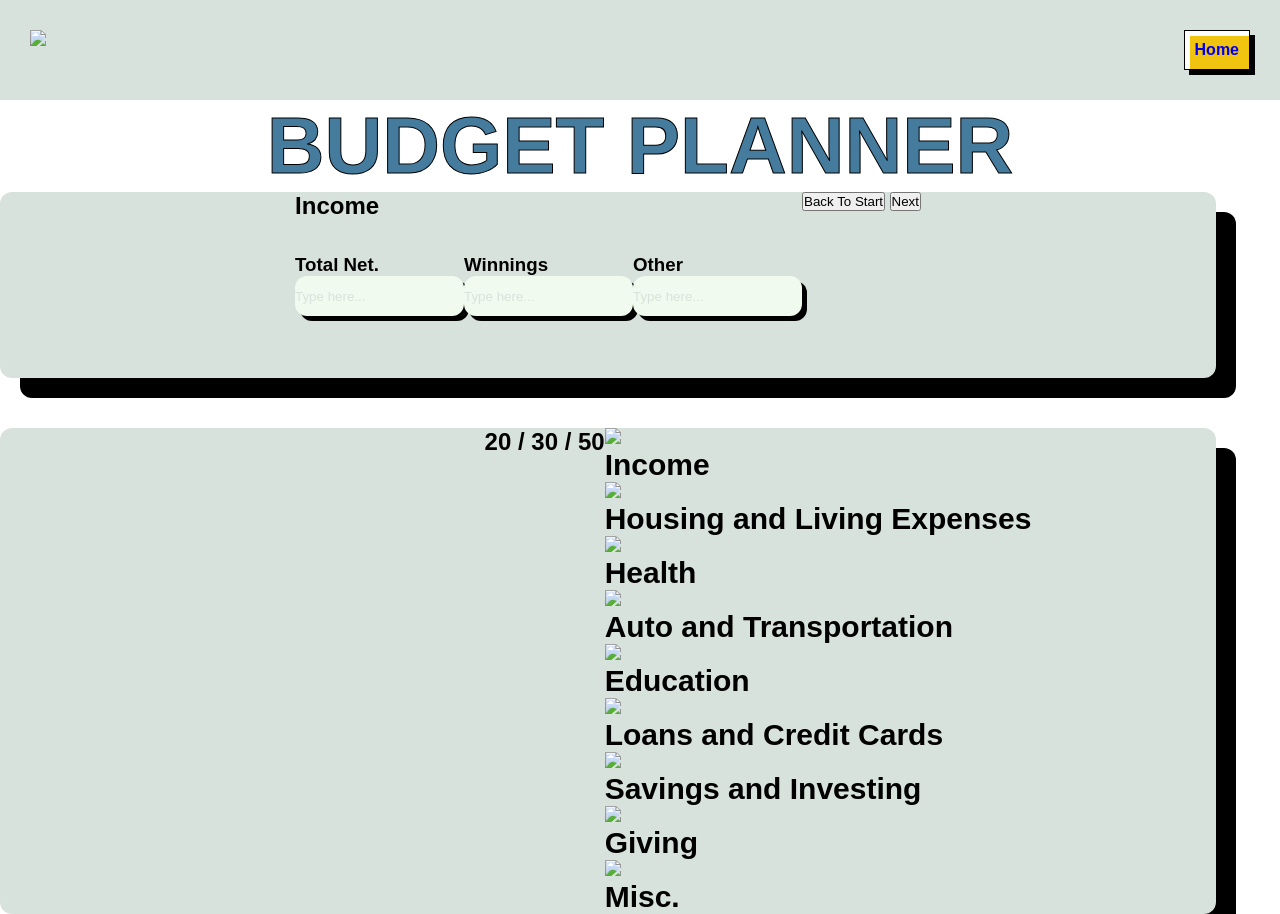
==== index.html @ e0131cd5 "add SPA-like navigation, make chart, add input summation" ====
<!DOCTYPE html>
<html lang="en">

<head>
    <meta charset="UTF-8">
    <meta name="viewport" content="width=device-width, initial-scale=1.0">
    <title>Document</title>
    <link rel="stylesheet" href="styles.css">
    <script type="module" src="./app.js"></script>
    <script src="https://cdn.jsdelivr.net/npm/chart.js@4.5.1/dist/chart.umd.min.js"></script>
</head>

<body>
    <nav id="nav">
        <img src="Images\Group 18.svg">
        <a class="home" href="index.html">Home</a>
    </nav>
    <h1 class="title">BUDGET PLANNER</h1>
    <span class="planner">
        <article class="income current">
            <!--For every article, before the h2 of each article put step counter using JS-->
            <h2>Income</h2>
            <div>
                <h3>Total Net.</h3>
                <input id="net-input" type="number" placeholder="Type here..."></input>
            </div>
            <div>
                <h3>Winnings</h3>
                <input id="win-input" type="number" placeholder="Type here..."></input>
            </div>
            <div>
                <h3>Other</h3>
                <input id="other-income-input" type="number" placeholder="Type here..."></input>
            </div>
        </article>
        <article class="housing">
            <h2>Housing</h2>
            <div>
                <h3>Mortgage</h3>
                <input id="mortgage-input" data-expense="housing" type="number" placeholder="Type here..."></input>
            </div>
            <div>
                <h3>Insurance</h3>
                <input id="insurance-house-input" type="number" placeholder="Type here..."></input>
            </div>
            <div>
                <h3>Property Tax</h3>
                <input id="prop-tax-input" type="number" placeholder="Type here..."></input>
            </div>
            <div>
                <h3>Utilities</h3>
                <input id="util-input" type="number" placeholder="Type here..."></input>
            </div>
            <div>
                <h3>Groceries</h3>
                <input id="groceries-input" type="number" placeholder="Type here..."></input>
            </div>
            <div>
                <h3>Child Care</h3>
                <input id="care-input" type="number" placeholder="Type here..."></input>
            </div>
        </article>
        <article class="health">
            <h2>Health</h2>
            <div>
                <h3>Insurance</h3>
                <input id="insurance-health-input" type="number" placeholder="Type here..."></input>
            </div>
            <div>
                <h3>Medical Expenses</h3>
                <input id="med-input" type="number" placeholder="Type here..."></input>
            </div>
            <div>
                <h3>Other</h3>
                <input id="other-health-input" type="number" placeholder="Type here..."></input>
            </div>
        </article>
        <article class="auto">
            <h2>Auto</h2>
            <div>
                <h3>Loan Payments</h3>
                <input id="loan-pay-input" type="number" placeholder="Type here..."></input>
            </div>
            <div>
                <h3>Insurance</h3>
                <input id="insurance-auto-input" type="number" placeholder="Type here..."></input>
            </div>
            <div>
                <h3>Public Transportation</h3>
                <input id="public-tran-input" type="number" placeholder="Type here..."></input>
            </div>
            <div>
                <h3>Fuel & Maintenance</h3>
                <input id="maintenance-input" type="number" placeholder="Type here..."></input>
            </div>
            <div>
                <h3>Other</h3>
                <input id="other-auto-input" type="number" placeholder="Type here..."></input>
            </div>
        </article>
        <article class="education">
            <h2>Education</h2>
            <div>
                <h3>Tuition</h3>
                <input id="tuition-input" type="number" placeholder="Type here..."></input>
            </div>
            <div>
                <h3>Fees</h3>
                <input id="fees-input" type="number" placeholder="Type here..."></input>
            </div>
            <div>
                <h3>Textbooks</h3>
                <input id="books-input" type="number" placeholder="Type here..."></input>
            </div>
            <div>
                <h3>Supplies</h3>
                <input id="supplies-input" type="number" placeholder="Type here..."></input>
            </div>
            <div>
                <h3>Other</h3>
                <input id="other-edu-input" type="number" placeholder="Type here..."></input>
            </div>
        </article>
        <article class="loans">
            <h2>Loans</h2>
            <div>
                <h3>Student Loans</h3>
                <input id="student-loans-input" type="number" placeholder="Type here..."></input>
            </div>
            <div>
                <h3>Credit Cards</h3>
                <input id="credit-input" type="number" placeholder="Type here..."></input>
            </div>
            <div>
                <h3>Other</h3>
                <input id="other-loans-input" type="number" placeholder="Type here..."></input>
            </div>
        </article>
        <article class="savings">
            <h2>Savings</h2>
            <div>
                <h3>Educational Savings</h3>
                <input id="edu-savings-input" type="number" placeholder="Type here..."></input>
            </div>
            <div>
                <h3>Investments</h3>
                <input id="invest-input" type="number" placeholder="Type here..."></input>
            </div>
            <div>
                <h3>Other</h3>
                <input id="other-savings-input" type="number" placeholder="Type here..."></input>
            </div>
        </article>
        <article class="giving">
            <h2>Giving</h2>
            <div>
                <h3>Gifts</h3>
                <input id="gifts-input" type="number" placeholder="Type here..."></input>
            </div>
            <div>
                <h3>Donations</h3>
                <input id="donations-input" type="number" placeholder="Type here..."></input>
            </div>
            <div>
                <h3>Other</h3>
                <input id="other-gift-input" type="number" placeholder="Type here..."></input>
            </div>
        </article>
        <article class="misc">
            <h2>Miscellaneous</h2>
            <div>
                <h3>Entertainment</h3>
                <input id="entertainment-input" type="number" placeholder="Type here..."></input>
            </div>
            <div>
                <h3>Travel</h3>
                <input id="travel-input" type="number" placeholder="Type here..."></input>
            </div>
            <div>
                <h3>Clothing</h3>
                <input id="clothing-input" type="number" placeholder="Type here..."></input>
            </div>
            <div>
                <h3>Personal Care</h3>
                <input id="personal-care-input" type="number" placeholder="Type here..."></input>
            </div>
            <div>
                <h3>Purchases</h3>
                <input id="purchases-input" type="number" placeholder="Type here..."></input>
            </div>
            <div>
                <h3>Other</h3>
                <input id="other-misc-input" type="number" placeholder="Type here..."></input>
            </div>
        </article>
        <section class="navigation">
            <button class="back hidden">Back</button>
            <button class="back-to-start">Back To Start</button>
            <button class="next">Next</button>
        </section>
    </span>
    <span class="information">
        <canvas class="chart"></canvas>
        <section class="203050">
            <!--Generate using javascript-->
            <h2> 20 / 30 / 50 </h2>
            <div class="50">
            </div>
            <div class="30">
            </div>
            <div class="20">
            </div>
        </section>
        <span class="infoList">
            <div class="cCDollar">
                <img src="Images\CurrencyCircleDollar.svg">
                <p>Income</p>
            </div>
            <div class="houseSimple">
                <img src="Images\HouseSimple.svg">
                <p>Housing and Living Expenses</p>
            </div>
            <div class="heartStraight">
                <img src="Images\HeartStraight.svg">
                <p>Health</p>
            </div>
            <div class="carProfile">
                <img src="Images\CarProfile.svg">
                <p>Auto and Transportation</p>
            </div>
            <div class="bookPic">
                <img src="Images\Book.svg">
                <p>Education</p>
            </div>
            <div class="creditCardPic">
                <img src="Images\CreditCard.svg">
                <p>Loans and Credit Cards</p>
            </div>
            <div class="piggyBankPic">
                <img src="Images\PiggyBank.svg">
                <p>Savings and Investing</p>
            </div>
            <div class="giftPic">
                <img src="Images\Gift.svg">
                <p>Giving</p>
            </div>
            <div class="dots">
                <img src="Images\DotsThreeCircle.svg">
                <p>Misc.</p>
            </div>
        </span>
    </span>
    </span>
</body>

</html>
---- styles.css ----
:root {
    --Red: #e63946;
    --Off-White: #f1faee;
    --Cyan: #1bedca;
    --Light-Yellow: #f1c40f;
    --Light-Green: #d8e2dc;
    --Highlight-Blue: #a8dadc;
    --Blue: #457b9d;
    --Shadow-Blue: #1d3557;
    --Dark-Yellow: #f9c74f;
    --Orange: #f3722c;
    --Green: #2a9d8f;
    --Border-Radius: 0.75rem;
}

* {
    box-sizing: border-box;
    padding: 0;
    margin: 0;
}

body {
    font-family: Sora, sans-serif;
}

#nav {
    display: flex;
    align-content: center;
    justify-content: space-between;
    padding: 30px;
    background-color: var(--Light-Green);
    margin: 0;

    & > a {
        align-self: center;
        border: 1px solid black;
        box-sizing: border-box;
        padding: 10px;
        text-decoration: none;
        background-color: var(--Light-Yellow);
        box-shadow: 5px 5px 0 black, 5px 5px 0 white inset;
    }
}

h1 {
    text-align: center;
    font-size: 80px;
    color: var(--Blue);
    -webkit-text-stroke: 1px black;
}

.home {
    /* Need to adjust text color to black for the home button in the nav bar visited state.*/
    font-weight: 700;
    text-decoration: none;

    & > a:visited {
        color: black;
    }
}

.planner {
    display: flex;
    flex-direction: row;
    background-color: var(--Light-Green);
    width: 95vw;
    justify-content: center;
    justify-self: center;
    border-radius: var(--Border-Radius);
    box-shadow: 20px 20px 0 black;
}

input {
    background-color: var(--Off-White);
    border: 0;
    height: 2.5rem;
    box-shadow: 5px 5px 0 black;
    border-radius: var(--Border-Radius);
}

input::placeholder {
    color: var(--Light-Green);
}

#next,
#done {
    background-color: var(--Highlight-Blue);
    border: 0;
    /* Put the width of the button when separating pages AKA post javascript */
    box-shadow: 5px 5px 0 black;
    /* Border radius looks weird rn but once button is bigger the radius will look fine */
    border-radius: var(--Border-Radius);
    color: black;
}

.information {
    display: flex;
    background-color: var(--Light-Green);
    width: 95vw;
    justify-content: center;
    justify-self: center;
    border-radius: var(--Border-Radius);
    box-shadow: 20px 20px 0 black;
    margin-top: 50px;
}

.info-list {
    display: flex;
    flex-direction: column;
}

div p {
    font-weight: 700;
    font-size: 30px;
}

.info-list div {
    display: flex;
    flex-direction: row;
    gap: 15px;
}

article:not(.current) {
    display: none;
}

.hidden {
    display: none;
}

article {
    display: grid;
    grid-template-columns: repeat(3, 1fr);
    grid-template-rows: repeat(3, 1fr);
    grid-auto-flow: column;
    & h2 {
        grid-column: 1 / span 3;
        grid-row: 1;
    }
    & div:nth-child(3n + 1) {
        grid-column: 3;
    }
    & div:nth-child(2n + 1):not(:nth-child(3n + 1)) {
        grid-column: 2;
    }
}
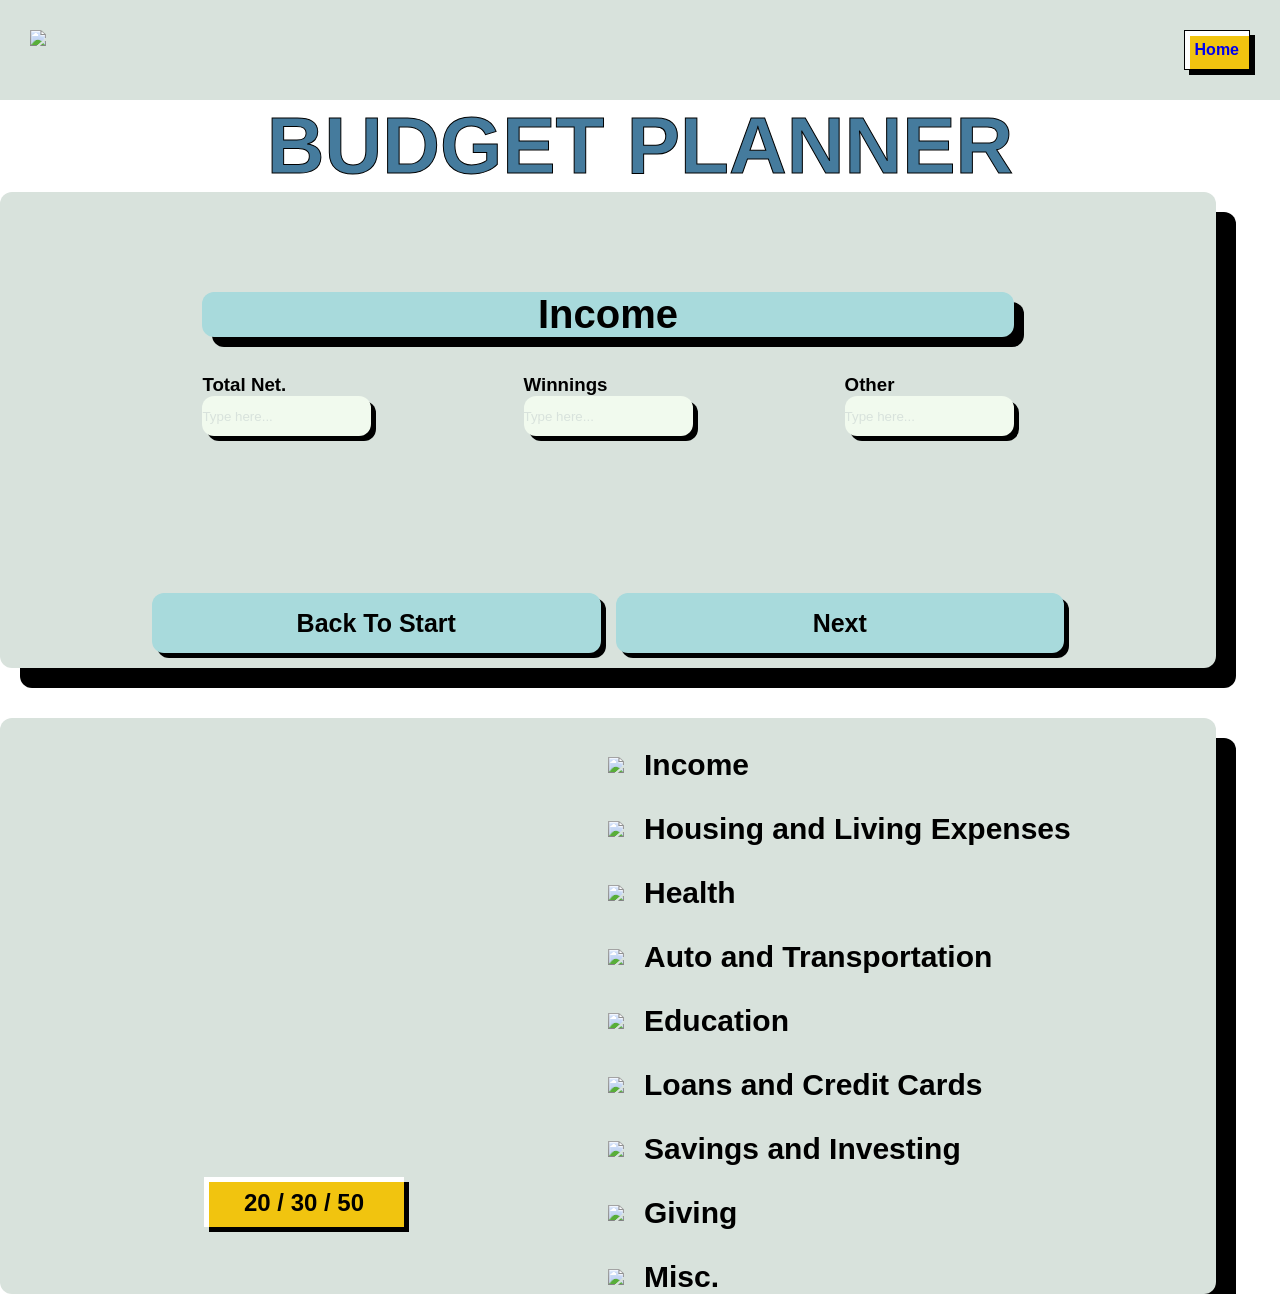
==== commit b7ecc32d: "Mostly fixing CSS layout" ====
--- a/index.html
+++ b/index.html
@@ -200,17 +200,23 @@
         </section>
     </span>
     <span class="information">
-        <canvas class="chart"></canvas>
-        <section class="203050">
-            <!--Generate using javascript-->
-            <h2> 20 / 30 / 50 </h2>
-            <div class="50">
-            </div>
-            <div class="30">
-            </div>
-            <div class="20">
-            </div>
-        </section>
+        <span class="leftSide">
+            <div class="styleChart">
+                <canvas class="chart"></canvas>
+            </div>
+            
+            <section class="wantsNeedsSavings">
+                <!--Generate using javascript-->
+                <h2> 20 / 30 / 50 </h2>
+                <div class="50">
+                </div>
+                <div class="30">
+                </div>
+                <div class="20">
+                </div>
+            </section>
+        </span>
+
         <span class="infoList">
             <div class="cCDollar">
                 <img src="Images\CurrencyCircleDollar.svg">
--- a/styles.css
+++ b/styles.css
@@ -94,7 +94,9 @@
 }
 
 .information {
-    display: flex;
+    display: grid;
+    grid-template: auto / 1fr 1fr;
+    place-content: center;
     background-color: var(--Light-Green);
     width: 95vw;
     justify-content: center;
@@ -126,6 +128,14 @@
 
 .hidden {
     display: none;
+}
+
+/* Input fields section */
+.planner {
+    display: flex;
+    flex-direction: column;
+    justify-content: center;
+    align-items: center;
 }
 
 article {
@@ -133,9 +143,24 @@
     grid-template-columns: repeat(3, 1fr);
     grid-template-rows: repeat(3, 1fr);
     grid-auto-flow: column;
+    place-content: center;
+    gap: 20% 30%;
+    margin: 100px 0;
+
+    & * {
+        text-wrap: nowrap;
+    }
     & h2 {
         grid-column: 1 / span 3;
         grid-row: 1;
+
+        font-size: 40px;
+        text-align: center;
+
+        background-color: var(--Highlight-Blue);
+        border-radius: var(--Border-Radius);
+        box-shadow: 10px 10px black;
+        width: 100%;
     }
     & div:nth-child(3n + 1) {
         grid-column: 3;
@@ -144,3 +169,70 @@
         grid-column: 2;
     }
 }
+
+/* Next, back buttons */
+.navigation {
+    display: flex;
+    justify-content: space-between;
+    align-items: stretch;
+    gap: 15px;
+    margin: 15px 0px;
+    width: 75%;
+
+    & * {
+        flex: 1 0 0;
+
+        background-color: var(--Highlight-Blue);
+        padding: 30px;
+        border-radius: var(--Border-Radius);
+        border: 0;
+        box-shadow: 5px 5px 0 black;
+
+        text-wrap: nowrap;
+        font-size: 25px;
+        font-weight: 700;
+        line-height: 0;
+    }
+}
+
+/* All below is the Donut chart */
+
+.leftSide {
+    display: flex;
+    flex-direction: column;
+    align-items: center;
+}
+
+/* Chart */
+.leftSide div {
+    --chart-size: 30vw;
+    width: var(--chart-size);
+    height: var(--chart-size);
+}
+
+.wantsNeedsSavings {
+    display: flex;
+    flex-direction: column;
+    align-items: center;
+
+    margin-top: 75px;
+    padding: 10px 20px;
+    background-color: var(--Light-Yellow);
+
+    max-height: 50px;
+    max-width: 200px;
+    line-height: 32.5px;
+
+    box-shadow: 5px 5px 0 black, 5px 5px 0 white inset;
+}
+
+/* Right Side */
+.infoList div {
+    display: flex;
+    align-items: center;
+
+    margin-top: 30px;
+    & p {
+        margin-left: 20px;
+    }
+}
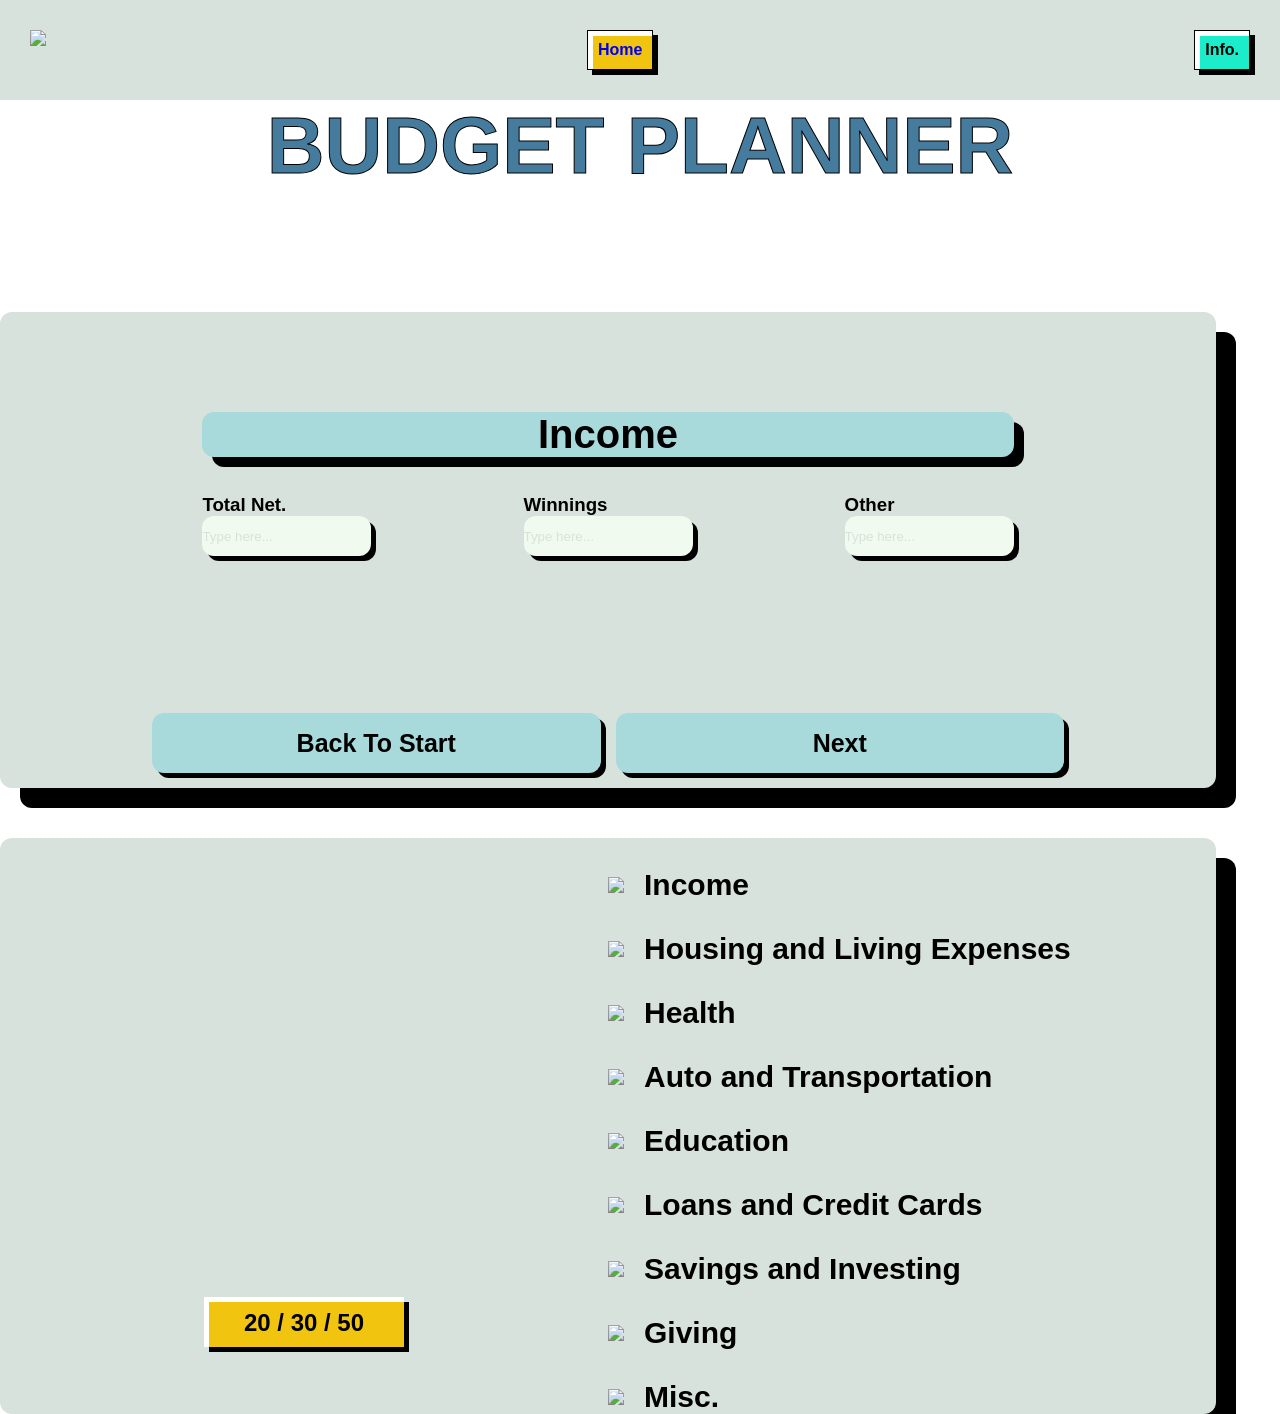
==== commit ab159631: "added new html, fixed css layout" ====
--- a/index.html
+++ b/index.html
@@ -14,6 +14,7 @@
     <nav id="nav">
         <img src="Images\Group 18.svg">
         <a class="home" href="index.html">Home</a>
+        <a class="info" href="extra.html">Info.</a>
     </nav>
     <h1 class="title">BUDGET PLANNER</h1>
     <span class="planner">
--- a/styles.css
+++ b/styles.css
@@ -25,13 +25,13 @@
 
 #nav {
     display: flex;
-    align-content: center;
-    justify-content: space-between;
+    align-content:flex-start;
+    justify-content: space-between; /* using justify content makes the "home" and "info" spaced out, might need to be fixed*/
     padding: 30px;
     background-color: var(--Light-Green);
     margin: 0;
 
-    & > a {
+    & > a.home {
         align-self: center;
         border: 1px solid black;
         box-sizing: border-box;
@@ -39,6 +39,17 @@
         text-decoration: none;
         background-color: var(--Light-Yellow);
         box-shadow: 5px 5px 0 black, 5px 5px 0 white inset;
+        
+    }
+
+    & > a.info {
+        align-self: center;
+        border: 1px solid black;
+        box-sizing: border-box;
+        padding: 10px;
+        text-decoration: none;
+        background-color: var(--Cyan);
+        box-shadow: 5px 5px 0 black, 5px 5px 0 white inset;
     }
 }
 
@@ -54,7 +65,18 @@
     font-weight: 700;
     text-decoration: none;
 
-    & > a:visited {
+    &>a:visited {
+        color: black;
+    }
+}
+
+
+.info {
+    font-weight: 700;
+    text-decoration: none;
+    color: black;
+
+    &>a:visited {
         color: black;
     }
 }
@@ -66,6 +88,7 @@
     width: 95vw;
     justify-content: center;
     justify-self: center;
+    margin-top: 120px;
     border-radius: var(--Border-Radius);
     box-shadow: 20px 20px 0 black;
 }
@@ -150,6 +173,7 @@
     & * {
         text-wrap: nowrap;
     }
+
     & h2 {
         grid-column: 1 / span 3;
         grid-row: 1;
@@ -162,9 +186,11 @@
         box-shadow: 10px 10px black;
         width: 100%;
     }
+
     & div:nth-child(3n + 1) {
         grid-column: 3;
     }
+
     & div:nth-child(2n + 1):not(:nth-child(3n + 1)) {
         grid-column: 2;
     }
@@ -232,7 +258,23 @@
     align-items: center;
 
     margin-top: 30px;
+
     & p {
         margin-left: 20px;
     }
+}
+
+/* extra */
+.extra {
+    display: flex;
+    flex-wrap: wrap;
+    align-content: flex-start;
+    justify-content: space-between;
+    padding: 30px;
+    gap: 25px;
+    /* this area is unfinished  */
+
+    & > h3 {
+        margin-left: 20px;
+    }
 }
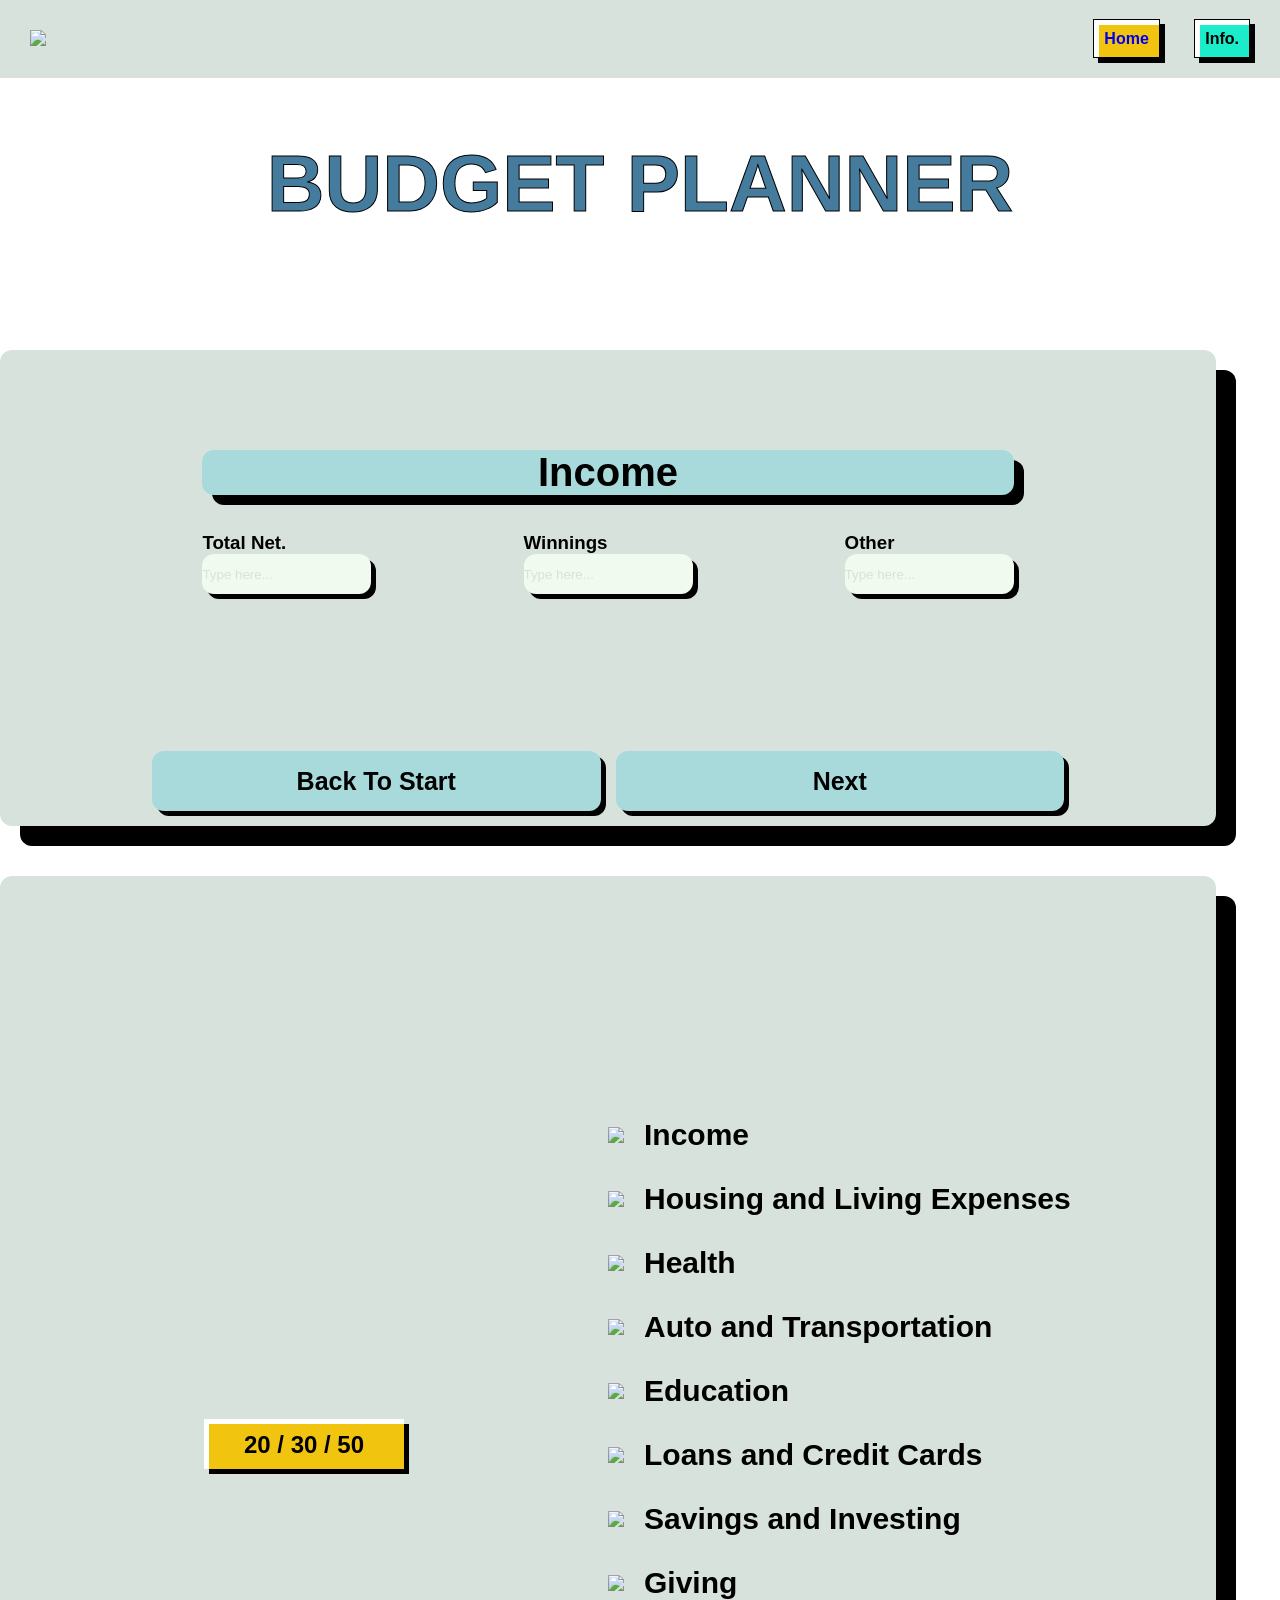
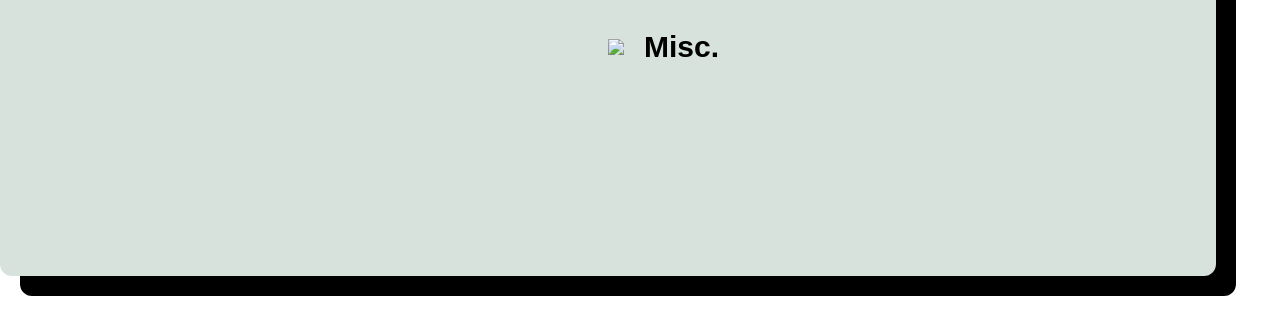
==== commit e8ce6d8b: "Mainly CSS styling and David trying to fix the JS" ====
--- a/index.html
+++ b/index.html
@@ -13,8 +13,10 @@
 <body>
     <nav id="nav">
         <img src="Images\Group 18.svg">
-        <a class="home" href="index.html">Home</a>
-        <a class="info" href="extra.html">Info.</a>
+        <div>
+            <a class="home" href="index.html">Home</a>
+            <a class="info" href="extra.html">Info.</a>
+        </div>
     </nav>
     <h1 class="title">BUDGET PLANNER</h1>
     <span class="planner">
@@ -205,7 +207,7 @@
             <div class="styleChart">
                 <canvas class="chart"></canvas>
             </div>
-            
+
             <section class="wantsNeedsSavings">
                 <!--Generate using javascript-->
                 <h2> 20 / 30 / 50 </h2>
--- a/styles.css
+++ b/styles.css
@@ -25,13 +25,15 @@
 
 #nav {
     display: flex;
-    align-content:flex-start;
-    justify-content: space-between; /* using justify content makes the "home" and "info" spaced out, might need to be fixed*/
+    gap: 30px;
     padding: 30px;
     background-color: var(--Light-Green);
     margin: 0;
-
-    & > a.home {
+    & div {
+        align-self: center;
+        margin-left: auto;
+    }
+    & a.home {
         align-self: center;
         border: 1px solid black;
         box-sizing: border-box;
@@ -42,7 +44,8 @@
         
     }
 
-    & > a.info {
+    & a.info {
+        margin-left: 30px;
         align-self: center;
         border: 1px solid black;
         box-sizing: border-box;
@@ -122,11 +125,13 @@
     place-content: center;
     background-color: var(--Light-Green);
     width: 95vw;
+    min-height: 1000px;
     justify-content: center;
     justify-self: center;
     border-radius: var(--Border-Radius);
     box-shadow: 20px 20px 0 black;
     margin-top: 50px;
+    margin-bottom: 50px;
 }
 
 .info-list {
@@ -231,7 +236,7 @@
 
 /* Chart */
 .leftSide div {
-    --chart-size: 30vw;
+    --chart-size: 20vw;
     width: var(--chart-size);
     height: var(--chart-size);
 }
@@ -272,9 +277,43 @@
     justify-content: space-between;
     padding: 30px;
     gap: 25px;
+    flex-direction: column;
+    
     /* this area is unfinished  */
 
-    & > h3 {
+    & h3 {
+        align-self: center;
+        font-size: 30px;
+        font-weight: bolder;
         margin-left: 20px;
     }
+    & p {
+        font-weight:bold;
+    }
+    & img {
+        width: 40px;
+        height: 40px;
+    }
+    & div {
+        display: flex;
+        gap: 15px;
+    }
+}
+
+.infobox {
+    display: flex;
+    flex-direction: row;
+    background-color: var(--Light-Green);
+    width: fit-content;
+    min-width: 50vw;
+    margin-top: 60px;
+    margin-bottom: 60px;
+    justify-content: center;
+    justify-self: center;
+    border-radius: var(--Border-Radius);
+    box-shadow: 20px 20px 0 black;
+}
+
+.title {
+    margin-top: 60px;
 }
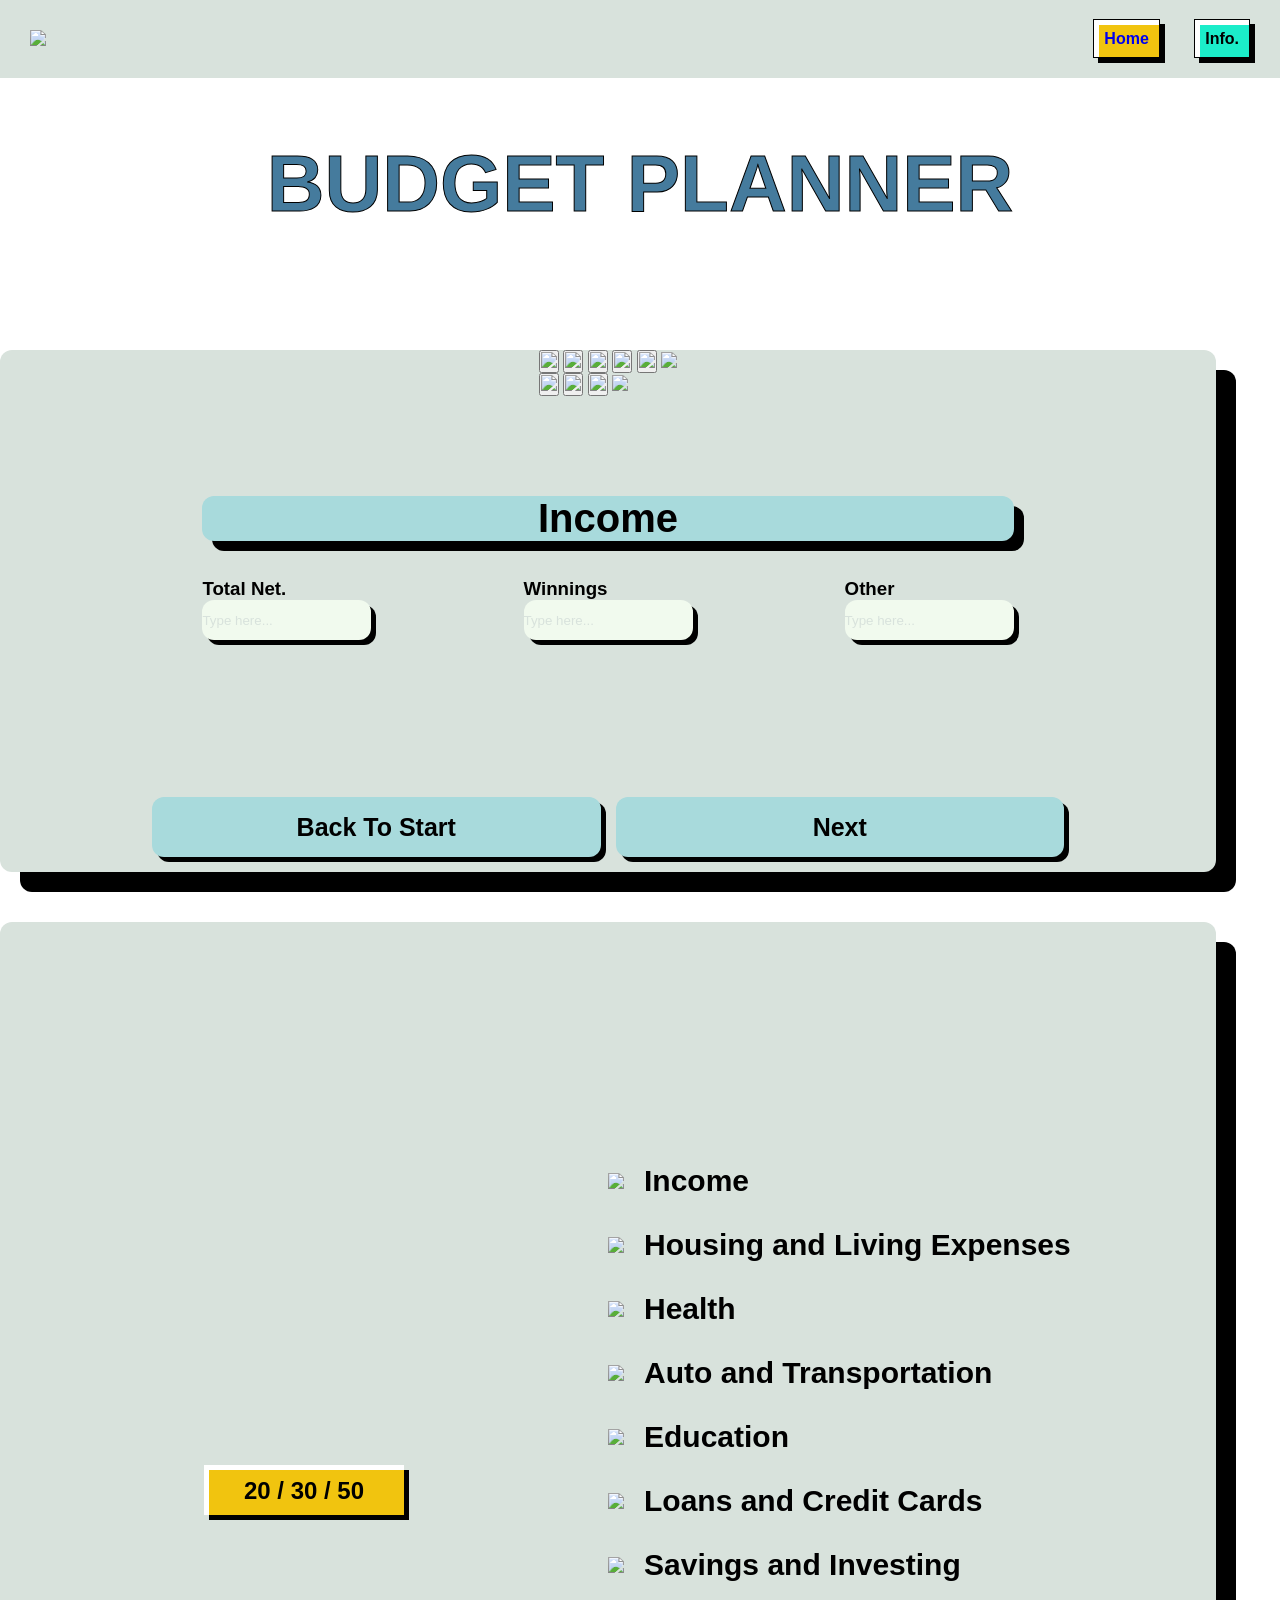
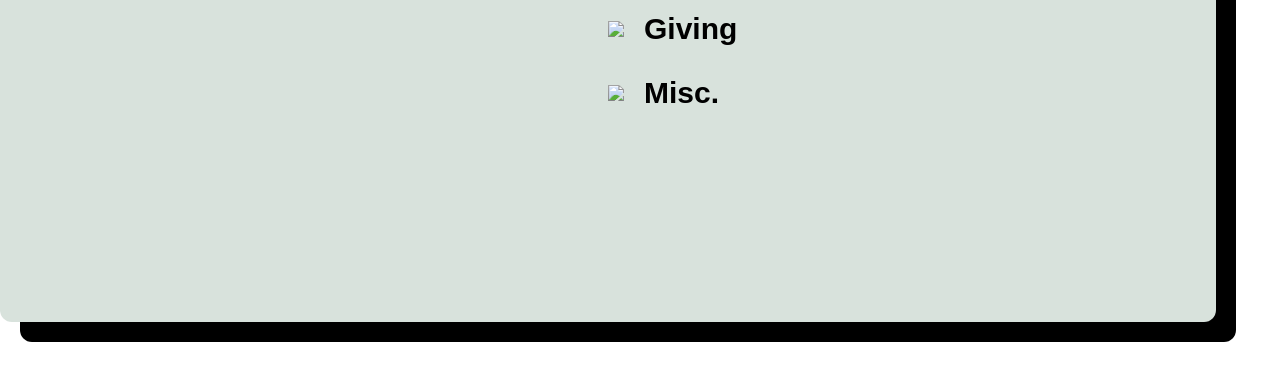
==== commit c30d474c: "Set up for 2nd nav bar" ====
--- a/index.html
+++ b/index.html
@@ -11,15 +11,77 @@
 </head>
 
 <body>
-    <nav id="nav">
-        <img src="Images\Group 18.svg">
-        <div>
-            <a class="home" href="index.html">Home</a>
-            <a class="info" href="extra.html">Info.</a>
-        </div>
-    </nav>
+    <header>
+        <nav id="nav">
+            <img src="Images\Group 18.svg">
+            <div>
+                <a class="home" href="index.html">Home</a>
+                <a class="info" href="extra.html">Info.</a>
+            </div>
+        </nav>
+    </header>
     <h1 class="title">BUDGET PLANNER</h1>
     <span class="planner">
+        <!--Step Counter-->
+        <section id="stepCounters">
+            <!-- Hide the step counters with a class and hit that class with display: none -->
+            <section id="stepCounter1">
+                <button class="stepItem" navTo="0">
+                    <img src="images/CurrencyCircleDollar.svg">
+                </button>
+                <button class="stepItem" navTo="1">
+                    <img 
+                    unfilled="images/UnfilledImages/UnfilledHouse.svg"
+                    filled="images/FilledImages/FilledHouse.svg"
+                    src="images/UnfilledImages/UnfilledHouse.svg">
+                </button>
+                <button class="stepItem" navTo="2">
+                    <img 
+                    unfilled="images/UnfilledImages/UnfilledHeart.svg"
+                    filled="images/FilledImages/FilledHeart.svg"
+                    src="images/UnfilledImages/UnfilledHeart.svg">
+                </button>
+                <button class="stepItem" navTo="3">
+                    <img 
+                    unfilled="images/UnfilledImages/UnfilledCar.svg"
+                    filled="images/FilledImages/FilledCar.svg"
+                    src="images/UnfilledImages/UnfilledCar.svg">
+                </button>
+                <button class="stepItem" navTo="4">
+                    <img 
+                    unfilled="images/UnfilledImages/UnfilledBook.svg"
+                    filled="images/FilledImages/FilledBook.svg"
+                    src="images/UnfilledImages/UnfilledBook.svg">
+                </button>
+                <img src="images/Arrow.svg">
+            </section>
+
+            <section id="stepCounter2">
+                <!-- David: Add and sort images in your image folder and change attribute values as necessary -->
+                <button class="stepItem" navTo="5">
+                    <img 
+                    unfilled="images/UnfilledImages/UnfilledHouse.svg"
+                    filled="images/FilledImages/FilledHouse.svg"
+                    src="images/UnfilledImages/UnfilledHouse.svg">
+                </button>
+                <button class="stepItem" navTo="6">
+                    <img 
+                    unfilled="images/UnfilledImages/UnfilledHouse.svg"
+                    filled="images/FilledImages/FilledHouse.svg"
+                    src="images/UnfilledImages/UnfilledHouse.svg">
+                </button>
+                <button class="stepItem" navTo="7">
+                    <img 
+                    unfilled="images/UnfilledImages/UnfilledHeart.svg"
+                    filled="images/FilledImages/FilledHeart.svg"
+                    src="images/UnfilledImages/UnfilledHeart.svg">
+                </button>
+                <img src="images/Arrow.svg">
+            </section>
+        </section>
+
+
+
         <article class="income current">
             <!--For every article, before the h2 of each article put step counter using JS-->
             <h2>Income</h2>
@@ -226,19 +288,19 @@
                 <p>Income</p>
             </div>
             <div class="houseSimple">
-                <img src="Images\HouseSimple.svg">
+                <img src="Images/FilledImages/FilledHouse.svg">
                 <p>Housing and Living Expenses</p>
             </div>
             <div class="heartStraight">
-                <img src="Images\HeartStraight.svg">
+                <img src="Images/FilledImages/FilledHeart.svg">
                 <p>Health</p>
             </div>
             <div class="carProfile">
-                <img src="Images\CarProfile.svg">
+                <img src="Images/FilledImages/FilledCar.svg">
                 <p>Auto and Transportation</p>
             </div>
             <div class="bookPic">
-                <img src="Images\Book.svg">
+                <img src="Images/FilledImages/FilledBook.svg">
                 <p>Education</p>
             </div>
             <div class="creditCardPic">
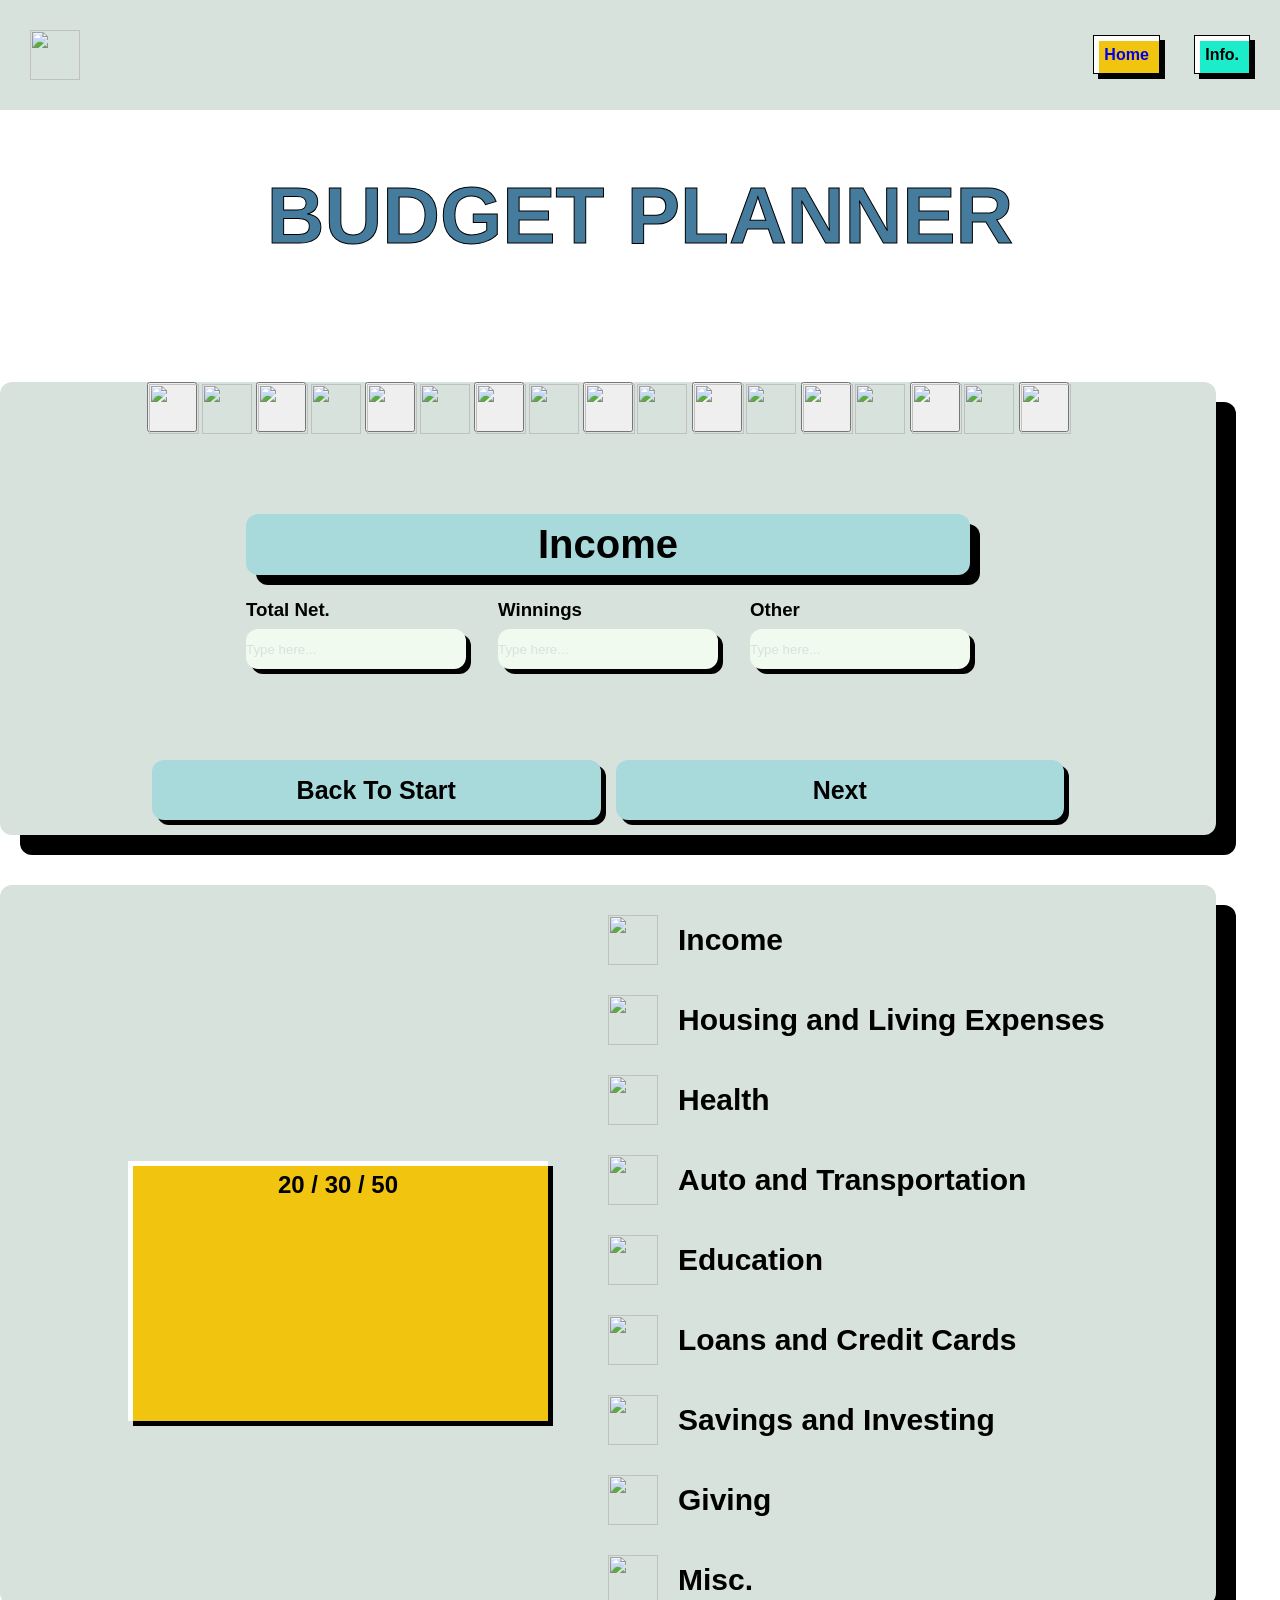
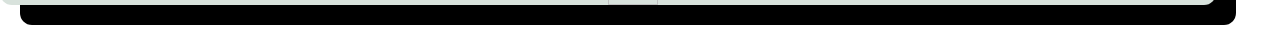
==== commit ac2ff287: "Finished functionality for the 20/30/50 calculations" ====
--- a/index.html
+++ b/index.html
@@ -27,56 +27,65 @@
             <!-- Hide the step counters with a class and hit that class with display: none -->
             <section id="stepCounter1">
                 <button class="stepItem" navTo="0">
-                    <img src="images/CurrencyCircleDollar.svg">
-                </button>
+                    <img 
+                    src="Images\FilledImages\FilledCurrencyCircleDollar.svg">
+                </button>
+                <img src="Images\Line 1.svg" class="lineItem">
                 <button class="stepItem" navTo="1">
                     <img 
                     unfilled="images/UnfilledImages/UnfilledHouse.svg"
                     filled="images/FilledImages/FilledHouse.svg"
                     src="images/UnfilledImages/UnfilledHouse.svg">
                 </button>
+                <img src="Images\Line 1.svg" class="lineItem">
                 <button class="stepItem" navTo="2">
                     <img 
                     unfilled="images/UnfilledImages/UnfilledHeart.svg"
                     filled="images/FilledImages/FilledHeart.svg"
                     src="images/UnfilledImages/UnfilledHeart.svg">
                 </button>
+                <img src="Images\Line 1.svg" class="lineItem">
                 <button class="stepItem" navTo="3">
                     <img 
                     unfilled="images/UnfilledImages/UnfilledCar.svg"
                     filled="images/FilledImages/FilledCar.svg"
                     src="images/UnfilledImages/UnfilledCar.svg">
                 </button>
+                <img src="Images\Line 1.svg" class="lineItem">
                 <button class="stepItem" navTo="4">
                     <img 
                     unfilled="images/UnfilledImages/UnfilledBook.svg"
                     filled="images/FilledImages/FilledBook.svg"
                     src="images/UnfilledImages/UnfilledBook.svg">
                 </button>
-                <img src="images/Arrow.svg">
-            </section>
-
-            <section id="stepCounter2">
-                <!-- David: Add and sort images in your image folder and change attribute values as necessary -->
+                <img src="Images\Line 1.svg" class="lineItem">
                 <button class="stepItem" navTo="5">
                     <img 
-                    unfilled="images/UnfilledImages/UnfilledHouse.svg"
-                    filled="images/FilledImages/FilledHouse.svg"
-                    src="images/UnfilledImages/UnfilledHouse.svg">
-                </button>
+                    unfilled="Images\UnfilledImages\UnfilledCreditCard.svg"
+                    filled="Images\FilledImages\FilledCreditCard.svg"
+                    src="Images\UnfilledImages\UnfilledCreditCard.svg">
+                </button>
+                <img src="Images\Line 1.svg" class="lineItem">
                 <button class="stepItem" navTo="6">
                     <img 
-                    unfilled="images/UnfilledImages/UnfilledHouse.svg"
-                    filled="images/FilledImages/FilledHouse.svg"
-                    src="images/UnfilledImages/UnfilledHouse.svg">
-                </button>
+                    unfilled="Images\UnfilledImages\UnfilledPiggyBank.svg"
+                    filled="Images\FilledImages\FilledPiggyBank.svg"
+                    src="Images\UnfilledImages\UnfilledPiggyBank.svg">
+                </button>
+                <img src="Images\Line 1.svg" class="lineItem">
                 <button class="stepItem" navTo="7">
                     <img 
-                    unfilled="images/UnfilledImages/UnfilledHeart.svg"
-                    filled="images/FilledImages/FilledHeart.svg"
-                    src="images/UnfilledImages/UnfilledHeart.svg">
-                </button>
-                <img src="images/Arrow.svg">
+                    unfilled="Images\UnfilledImages\UnfilledGift.svg"
+                    filled="Images\FilledImages\FilledGift.svg"
+                    src="Images\UnfilledImages\UnfilledGift.svg">
+                </button>
+                <img src="Images\Line 1.svg" class="lineItem">
+                <button class="stepItem" navTo="8">
+                    <img 
+                    unfilled="Images\UnfilledImages\UnfilledDotsThreeCircle.svg"
+                    filled="Images/FilledImages/FilledDotsThreeCircle.svg"
+                    src="Images\UnfilledImages\UnfilledDotsThreeCircle.svg">
+                </button>
             </section>
         </section>
 
@@ -273,18 +282,18 @@
             <section class="wantsNeedsSavings">
                 <!--Generate using javascript-->
                 <h2> 20 / 30 / 50 </h2>
-                <div class="50">
+                <div class="p50" id="p50">
                 </div>
-                <div class="30">
+                <div class="p30" id="p30">
                 </div>
-                <div class="20">
+                <div class="p20" id="p20">
                 </div>
             </section>
         </span>
 
         <span class="infoList">
             <div class="cCDollar">
-                <img src="Images\CurrencyCircleDollar.svg">
+                <img src="Images\FilledImages\FilledCurrencyCircleDollar.svg">
                 <p>Income</p>
             </div>
             <div class="houseSimple">
@@ -304,19 +313,19 @@
                 <p>Education</p>
             </div>
             <div class="creditCardPic">
-                <img src="Images\CreditCard.svg">
+                <img src="Images\FilledImages\FilledCreditCard.svg">
                 <p>Loans and Credit Cards</p>
             </div>
             <div class="piggyBankPic">
-                <img src="Images\PiggyBank.svg">
+                <img src="Images\FilledImages\FilledPiggyBank.svg">
                 <p>Savings and Investing</p>
             </div>
             <div class="giftPic">
-                <img src="Images\Gift.svg">
+                <img src="Images\FilledImages\FilledGift.svg">
                 <p>Giving</p>
             </div>
             <div class="dots">
-                <img src="Images\DotsThreeCircle.svg">
+                <img src="Images\FilledImages\FilledDotsThreeCircle.svg">
                 <p>Misc.</p>
             </div>
         </span>
--- a/styles.css
+++ b/styles.css
@@ -19,6 +19,12 @@
     margin: 0;
 }
 
+img {
+    --image-size: 50px;
+    width: var(--image-size);
+    height: var(--image-size);
+}
+
 body {
     font-family: Sora, sans-serif;
 }
@@ -84,6 +90,9 @@
     }
 }
 
+
+
+/* Main Content */
 .planner {
     display: flex;
     flex-direction: row;
@@ -94,6 +103,54 @@
     margin-top: 120px;
     border-radius: var(--Border-Radius);
     box-shadow: 20px 20px 0 black;
+}
+
+/* Step Counter */
+#stepCounter {
+    display: flex;
+    place-content: center;
+    gap: 7em;
+
+    margin-top: 50px;
+
+    & button {
+        background-color: #1bedca00;
+        border: 0;
+        
+        & img {
+            --step-size: 50px;
+            width: var(--step-size);
+            height: var(--step-size);
+        }
+    }
+
+    & img {
+        --step-size: 50px;
+        width: var(--step-size);
+        height: var(--step-size);
+    }
+}
+.stepItem {
+    --icon-size: 50px;
+    width: var(--icon-size);
+    height: var(--icon-size);
+    & img {
+        --icon-size: 50px;
+        width: var(--icon-size);
+        height: var(--icon-size);
+    }
+}
+.lineItem {
+    width: 50px;
+}
+
+/* Make the line stuff */
+#stepCounter button:not(:last-child):after {
+    content: "";
+    width: 6em;
+    border: 2px solid black;
+    position: absolute;
+    transform: translate(1em, 1.85em);
 }
 
 input {
@@ -125,7 +182,7 @@
     place-content: center;
     background-color: var(--Light-Green);
     width: 95vw;
-    min-height: 1000px;
+    min-height: 420px; /* reduced so right column doesn't force huge height */
     justify-content: center;
     justify-self: center;
     border-radius: var(--Border-Radius);
@@ -168,36 +225,31 @@
 
 article {
     display: grid;
-    grid-template-columns: repeat(3, 1fr);
-    grid-template-rows: repeat(3, 1fr);
-    grid-auto-flow: column;
-    place-content: center;
-    gap: 20% 30%;
-    margin: 100px 0;
+    grid-template-columns: repeat(3, minmax(220px, 1fr));
+    grid-auto-rows: auto;
+    gap: 1.5rem 2rem;
+    margin: 60px 0;
+    padding: 1rem 2rem;
 
     & * {
-        text-wrap: nowrap;
+        white-space: nowrap;
     }
 
     & h2 {
-        grid-column: 1 / span 3;
-        grid-row: 1;
-
+        grid-column: 1 / -1;
         font-size: 40px;
         text-align: center;
-
         background-color: var(--Highlight-Blue);
         border-radius: var(--Border-Radius);
         box-shadow: 10px 10px black;
-        width: 100%;
-    }
-
-    & div:nth-child(3n + 1) {
-        grid-column: 3;
-    }
-
-    & div:nth-child(2n + 1):not(:nth-child(3n + 1)) {
-        grid-column: 2;
+        padding: 0.5rem 1rem;
+    }
+
+    & > div {
+        display: flex;
+        flex-direction: column;
+        gap: 0.5rem;
+        align-items: stretch;
     }
 }
 
@@ -232,6 +284,10 @@
     display: flex;
     flex-direction: column;
     align-items: center;
+    width: min(420px, 42vw);
+    box-sizing: border-box;
+    align-self: start; 
+    margin-left: 10vw;
 }
 
 /* Chart */
@@ -245,16 +301,65 @@
     display: flex;
     flex-direction: column;
     align-items: center;
-
-    margin-top: 75px;
+    margin-top: 20px;
     padding: 10px 20px;
     background-color: var(--Light-Yellow);
-
-    max-height: 50px;
-    max-width: 200px;
-    line-height: 32.5px;
-
+    width: 100%;
+    max-width: 420px;
     box-shadow: 5px 5px 0 black, 5px 5px 0 white inset;
+    align-self: start; /* pin to top of column */
+    max-height: 260px; /* keep it from stretching too far */
+    overflow: auto;
+
+    & > div {
+        width: 100%;
+        display: block;
+        padding: 6px 8px;
+        box-sizing: border-box;
+    }
+
+    /* each generated line inside the section */
+    .wns-line {
+        display: flex;
+        flex-wrap: wrap;
+        align-items: center;
+        gap: 0.5rem;
+        margin: 6px 0;
+    }
+
+    .wns-label {
+        flex: 1 1 60%;
+        min-width: 0; /* allow flex shrinking */
+        overflow-wrap: anywhere;
+    }
+
+    .wns-value {
+        flex: 0 1 auto; /* allow value to shrink/wrap if needed */
+        white-space: nowrap;
+        margin-left: 0.5rem;
+    }
+
+    .wns-target {
+        flex: 1 1 100%; /* force target onto next line when narrow */
+        white-space: normal;
+        color: #333;
+        font-size: 0.85rem;
+        margin-left: 0.5rem;
+        opacity: 0.9;
+    }
+
+    & .wns-label {
+        font-weight: 800;
+    }
+
+    & .wns-value {
+        font-weight: 700;
+    }
+
+    /* red when outside acceptable range */
+    & .out-of-range {
+        color: var(--Red);
+    }
 }
 
 /* Right Side */
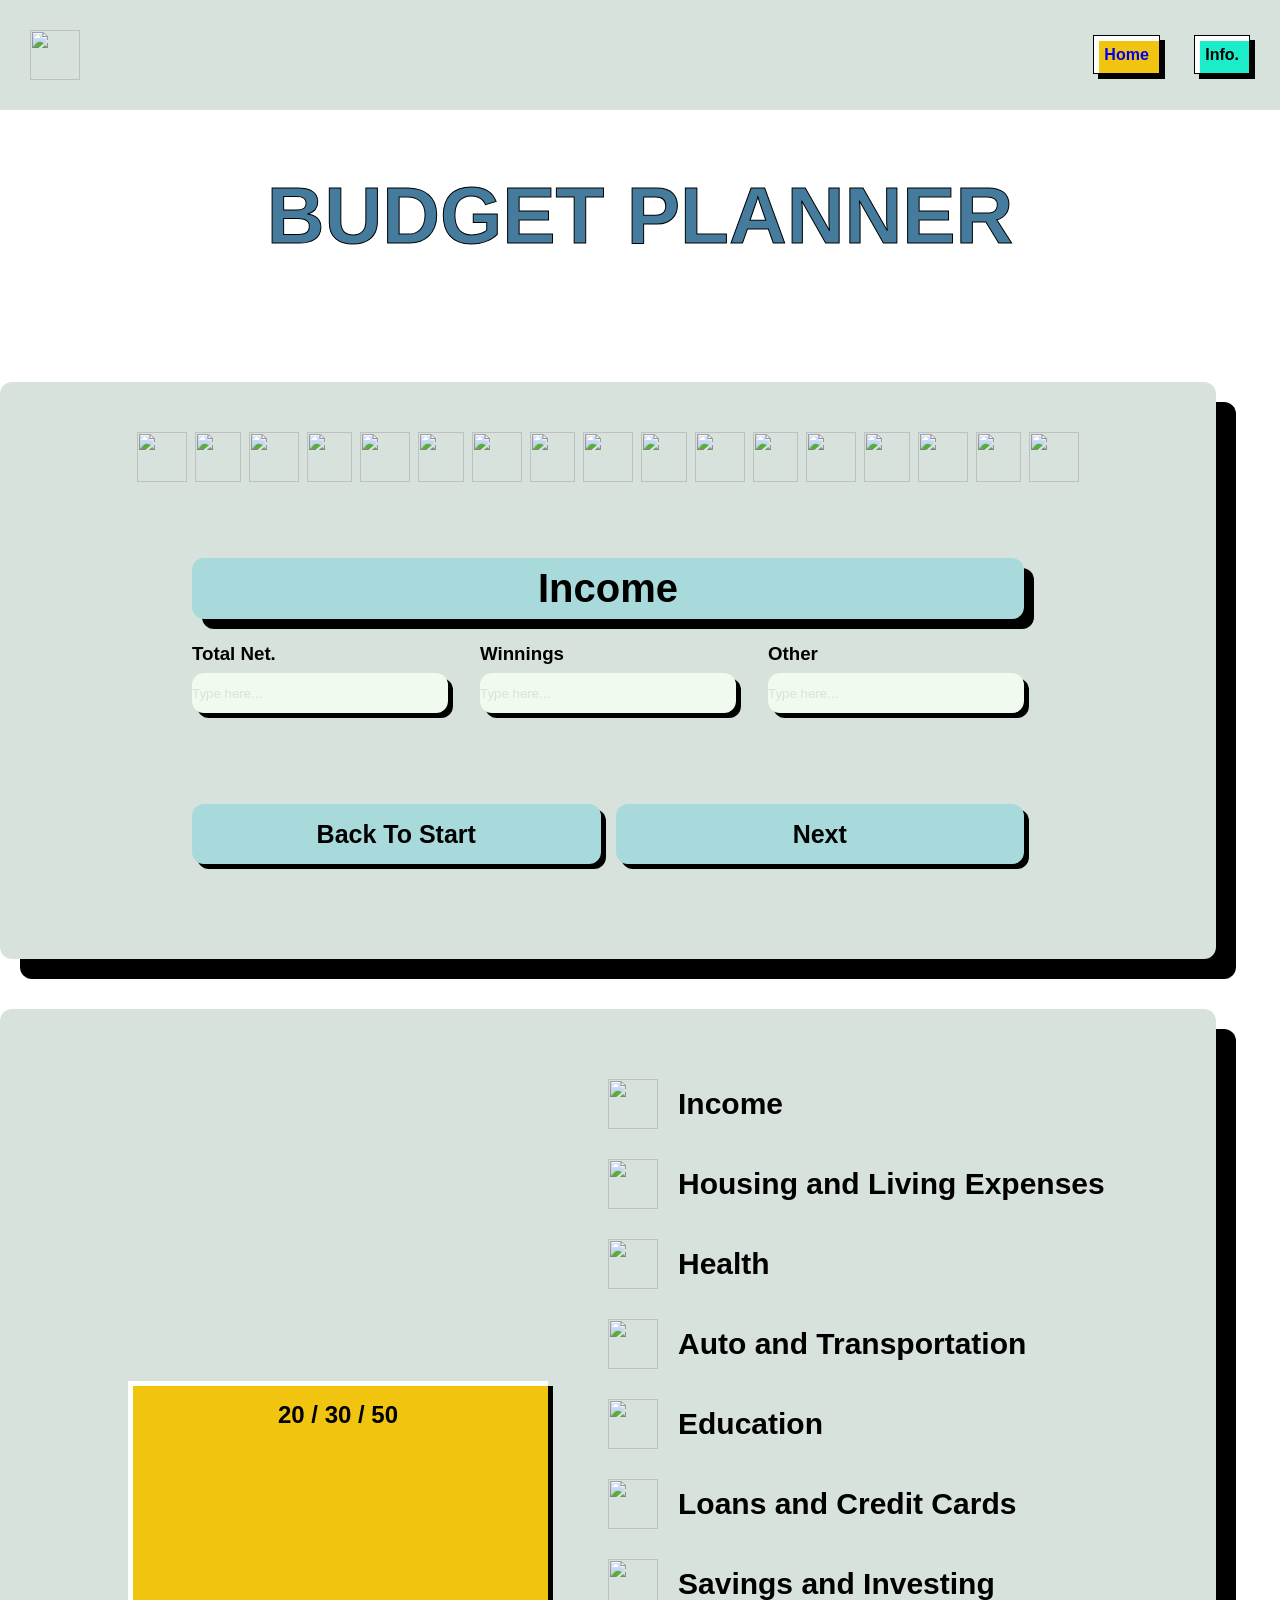
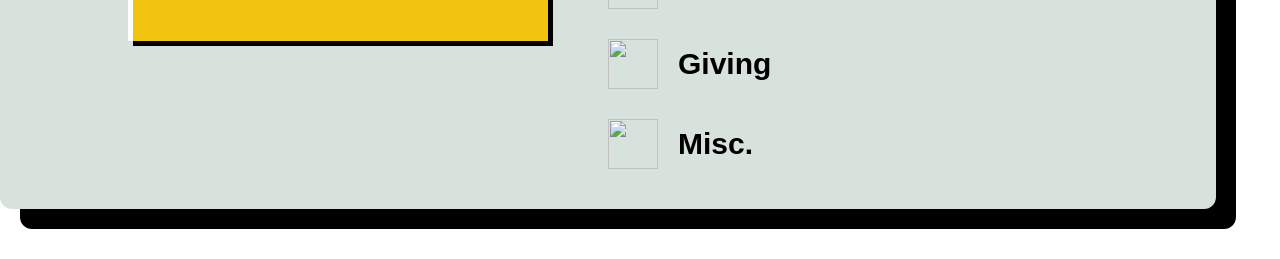
==== commit 7439a510: "Added CSS and JS to style and fix the Step Buttons" ====
--- a/index.html
+++ b/index.html
@@ -24,72 +24,52 @@
     <span class="planner">
         <!--Step Counter-->
         <section id="stepCounters">
-            <!-- Hide the step counters with a class and hit that class with display: none -->
-            <section id="stepCounter1">
-                <button class="stepItem" navTo="0">
-                    <img 
-                    src="Images\FilledImages\FilledCurrencyCircleDollar.svg">
-                </button>
-                <img src="Images\Line 1.svg" class="lineItem">
-                <button class="stepItem" navTo="1">
-                    <img 
-                    unfilled="images/UnfilledImages/UnfilledHouse.svg"
-                    filled="images/FilledImages/FilledHouse.svg"
+            <button class="stepItem" navTo="0">
+                <img src="Images\FilledImages\FilledCurrencyCircleDollar.svg">
+            </button>
+            <img src="Images\Line 1.svg" class="lineItem">
+            <button class="stepItem" navTo="1">
+                <img unfilled="images/UnfilledImages/UnfilledHouse.svg" filled="images/FilledImages/FilledHouse.svg"
                     src="images/UnfilledImages/UnfilledHouse.svg">
-                </button>
-                <img src="Images\Line 1.svg" class="lineItem">
-                <button class="stepItem" navTo="2">
-                    <img 
-                    unfilled="images/UnfilledImages/UnfilledHeart.svg"
-                    filled="images/FilledImages/FilledHeart.svg"
+            </button>
+            <img src="Images\Line 1.svg" class="lineItem">
+            <button class="stepItem" navTo="2">
+                <img unfilled="images/UnfilledImages/UnfilledHeart.svg" filled="images/FilledImages/FilledHeart.svg"
                     src="images/UnfilledImages/UnfilledHeart.svg">
-                </button>
-                <img src="Images\Line 1.svg" class="lineItem">
-                <button class="stepItem" navTo="3">
-                    <img 
-                    unfilled="images/UnfilledImages/UnfilledCar.svg"
-                    filled="images/FilledImages/FilledCar.svg"
+            </button>
+            <img src="Images\Line 1.svg" class="lineItem">
+            <button class="stepItem" navTo="3">
+                <img unfilled="images/UnfilledImages/UnfilledCar.svg" filled="images/FilledImages/FilledCar.svg"
                     src="images/UnfilledImages/UnfilledCar.svg">
-                </button>
-                <img src="Images\Line 1.svg" class="lineItem">
-                <button class="stepItem" navTo="4">
-                    <img 
-                    unfilled="images/UnfilledImages/UnfilledBook.svg"
-                    filled="images/FilledImages/FilledBook.svg"
+            </button>
+            <img src="Images\Line 1.svg" class="lineItem">
+            <button class="stepItem" navTo="4">
+                <img unfilled="images/UnfilledImages/UnfilledBook.svg" filled="images/FilledImages/FilledBook.svg"
                     src="images/UnfilledImages/UnfilledBook.svg">
-                </button>
-                <img src="Images\Line 1.svg" class="lineItem">
-                <button class="stepItem" navTo="5">
-                    <img 
-                    unfilled="Images\UnfilledImages\UnfilledCreditCard.svg"
+            </button>
+            <img src="Images\Line 1.svg" class="lineItem">
+            <button class="stepItem" navTo="5">
+                <img unfilled="Images\UnfilledImages\UnfilledCreditCard.svg"
                     filled="Images\FilledImages\FilledCreditCard.svg"
                     src="Images\UnfilledImages\UnfilledCreditCard.svg">
-                </button>
-                <img src="Images\Line 1.svg" class="lineItem">
-                <button class="stepItem" navTo="6">
-                    <img 
-                    unfilled="Images\UnfilledImages\UnfilledPiggyBank.svg"
-                    filled="Images\FilledImages\FilledPiggyBank.svg"
-                    src="Images\UnfilledImages\UnfilledPiggyBank.svg">
-                </button>
-                <img src="Images\Line 1.svg" class="lineItem">
-                <button class="stepItem" navTo="7">
-                    <img 
-                    unfilled="Images\UnfilledImages\UnfilledGift.svg"
-                    filled="Images\FilledImages\FilledGift.svg"
+            </button>
+            <img src="Images\Line 1.svg" class="lineItem">
+            <button class="stepItem" navTo="6">
+                <img unfilled="Images\UnfilledImages\UnfilledPiggyBank.svg"
+                    filled="Images\FilledImages\FilledPiggyBank.svg" src="Images\UnfilledImages\UnfilledPiggyBank.svg">
+            </button>
+            <img src="Images\Line 1.svg" class="lineItem">
+            <button class="stepItem" navTo="7">
+                <img unfilled="Images\UnfilledImages\UnfilledGift.svg" filled="Images\FilledImages\FilledGift.svg"
                     src="Images\UnfilledImages\UnfilledGift.svg">
-                </button>
-                <img src="Images\Line 1.svg" class="lineItem">
-                <button class="stepItem" navTo="8">
-                    <img 
-                    unfilled="Images\UnfilledImages\UnfilledDotsThreeCircle.svg"
+            </button>
+            <img src="Images\Line 1.svg" class="lineItem">
+            <button class="stepItem" navTo="8">
+                <img unfilled="Images\UnfilledImages\UnfilledDotsThreeCircle.svg"
                     filled="Images/FilledImages/FilledDotsThreeCircle.svg"
                     src="Images\UnfilledImages\UnfilledDotsThreeCircle.svg">
-                </button>
-            </section>
+            </button>
         </section>
-
-
 
         <article class="income current">
             <!--For every article, before the h2 of each article put step counter using JS-->
@@ -330,7 +310,6 @@
             </div>
         </span>
     </span>
-    </span>
 </body>
 
 </html>
--- a/styles.css
+++ b/styles.css
@@ -13,16 +13,16 @@
     --Border-Radius: 0.75rem;
 }
 
+
 * {
     box-sizing: border-box;
     padding: 0;
     margin: 0;
 }
 
-img {
-    --image-size: 50px;
-    width: var(--image-size);
-    height: var(--image-size);
+button {
+    background: transparent;
+    border: transparent;
 }
 
 body {
@@ -62,6 +62,19 @@
     }
 }
 
+a:hover {
+    color: black;
+}
+a:visited {
+    color: black;
+}
+
+img {
+    --image-size: 50px;
+    width: var(--image-size);
+    height: var(--image-size);
+}
+
 h1 {
     text-align: center;
     font-size: 80px;
@@ -101,6 +114,7 @@
     justify-content: center;
     justify-self: center;
     margin-top: 120px;
+    padding-bottom: 80px;
     border-radius: var(--Border-Radius);
     box-shadow: 20px 20px 0 black;
 }
@@ -108,15 +122,12 @@
 /* Step Counter */
 #stepCounter {
     display: flex;
+    justify-content: space-between;
     place-content: center;
     gap: 7em;
 
-    margin-top: 50px;
-
     & button {
-        background-color: #1bedca00;
         border: 0;
-        
         & img {
             --step-size: 50px;
             width: var(--step-size);
@@ -129,6 +140,30 @@
         width: var(--step-size);
         height: var(--step-size);
     }
+}
+/* Fix: actual IDs used in HTML are #stepCounters (wrapper) and #stepCounter1 (inner row).
+   Add explicit CSS so margin-top and layout are applied correctly in the browser. */
+#stepCounters {
+    display: flex;
+    justify-content: center;
+    gap: 0.5rem;
+    margin-top: 50px; /* working margin-top for the step counter */
+}
+
+#stepCounter1 {
+    display: flex;
+    align-items: center;
+    gap: 1rem;
+}
+
+#stepCounter1 button {
+    background: transparent;
+    border: 0;
+    padding: 0;
+}
+
+#stepCounter1 img {
+    display: contents;
 }
 .stepItem {
     --icon-size: 50px;
@@ -141,14 +176,13 @@
     }
 }
 .lineItem {
-    width: 50px;
+    width: 45.5px;
 }
 
 /* Make the line stuff */
 #stepCounter button:not(:last-child):after {
     content: "";
     width: 6em;
-    border: 2px solid black;
     position: absolute;
     transform: translate(1em, 1.85em);
 }
@@ -182,7 +216,7 @@
     place-content: center;
     background-color: var(--Light-Green);
     width: 95vw;
-    min-height: 420px; /* reduced so right column doesn't force huge height */
+    min-height: 800px; /* reduced so right column doesn't force huge height */
     justify-content: center;
     justify-self: center;
     border-radius: var(--Border-Radius);
@@ -225,10 +259,10 @@
 
 article {
     display: grid;
-    grid-template-columns: repeat(3, minmax(220px, 1fr));
+    grid-template-columns: repeat(3, minmax(20vw, 1fr));
     grid-auto-rows: auto;
     gap: 1.5rem 2rem;
-    margin: 60px 0;
+    margin: 60px 0px;
     padding: 1rem 2rem;
 
     & * {
@@ -260,7 +294,7 @@
     align-items: stretch;
     gap: 15px;
     margin: 15px 0px;
-    width: 75%;
+    width: 65vw;
 
     & * {
         flex: 1 0 0;
@@ -284,9 +318,12 @@
     display: flex;
     flex-direction: column;
     align-items: center;
+    place-content: center;
     width: min(420px, 42vw);
+    height: min(700px, 50vh);
+    margin-top: 0px;
     box-sizing: border-box;
-    align-self: start; 
+    align-self: center; 
     margin-left: 10vw;
 }
 
@@ -301,7 +338,7 @@
     display: flex;
     flex-direction: column;
     align-items: center;
-    margin-top: 20px;
+    margin-top: 50px;
     padding: 10px 20px;
     background-color: var(--Light-Yellow);
     width: 100%;
@@ -309,43 +346,66 @@
     box-shadow: 5px 5px 0 black, 5px 5px 0 white inset;
     align-self: start; /* pin to top of column */
     max-height: 260px; /* keep it from stretching too far */
-    overflow: auto;
+    overflow: none;
+
+    & > h2 {
+        margin-bottom: 10px;
+        margin-top: 10px;
+    }
 
     & > div {
         width: 100%;
+        height: 75px;
         display: block;
         padding: 6px 8px;
         box-sizing: border-box;
     }
 
-    /* each generated line inside the section */
+    /* each generated line inside the section - three-column flex layout */
     .wns-line {
         display: flex;
-        flex-wrap: wrap;
         align-items: center;
-        gap: 0.5rem;
-        margin: 6px 0;
-    }
-
+        gap: 0.75rem;
+        margin: 0px 0px;
+        width: 100%;
+        justify-content: space-between;
+    }
+
+    /* left: label grows and can shrink to allow value/target to fit */
     .wns-label {
-        flex: 1 1 60%;
+        flex: 1 1 auto;
         min-width: 0; /* allow flex shrinking */
-        overflow-wrap: anywhere;
-    }
-
+        overflow-wrap: none;
+        margin-right: 0.5rem;
+    }
+
+    /* middle: amount + percent - keep on one line if possible */
     .wns-value {
-        flex: 0 1 auto; /* allow value to shrink/wrap if needed */
+        text-align: right;
         white-space: nowrap;
-        margin-left: 0.5rem;
+        color: var(--Green)
     }
 
     .wns-target {
-        flex: 1 1 100%; /* force target onto next line when narrow */
-        white-space: normal;
-        color: #333;
-        font-size: 0.85rem;
+        flex: 0 0 160px;
+        text-align: right;
+        color: #6c6c6c;
+        font-weight: 300;
         margin-left: 0.5rem;
         opacity: 0.9;
+        white-space: normal;
+    }
+
+    @media (max-width: 520px) {
+        .wns-line {
+            flex-direction: column;
+            align-items: flex-start;
+            gap: 0.25rem;
+        }
+        .wns-value, .wns-target {
+            flex: 0 0 auto;
+            text-align: left;
+        }
     }
 
     & .wns-label {
@@ -366,7 +426,7 @@
 .infoList div {
     display: flex;
     align-items: center;
-
+    max-height: 30vh;
     margin-top: 30px;
 
     & p {
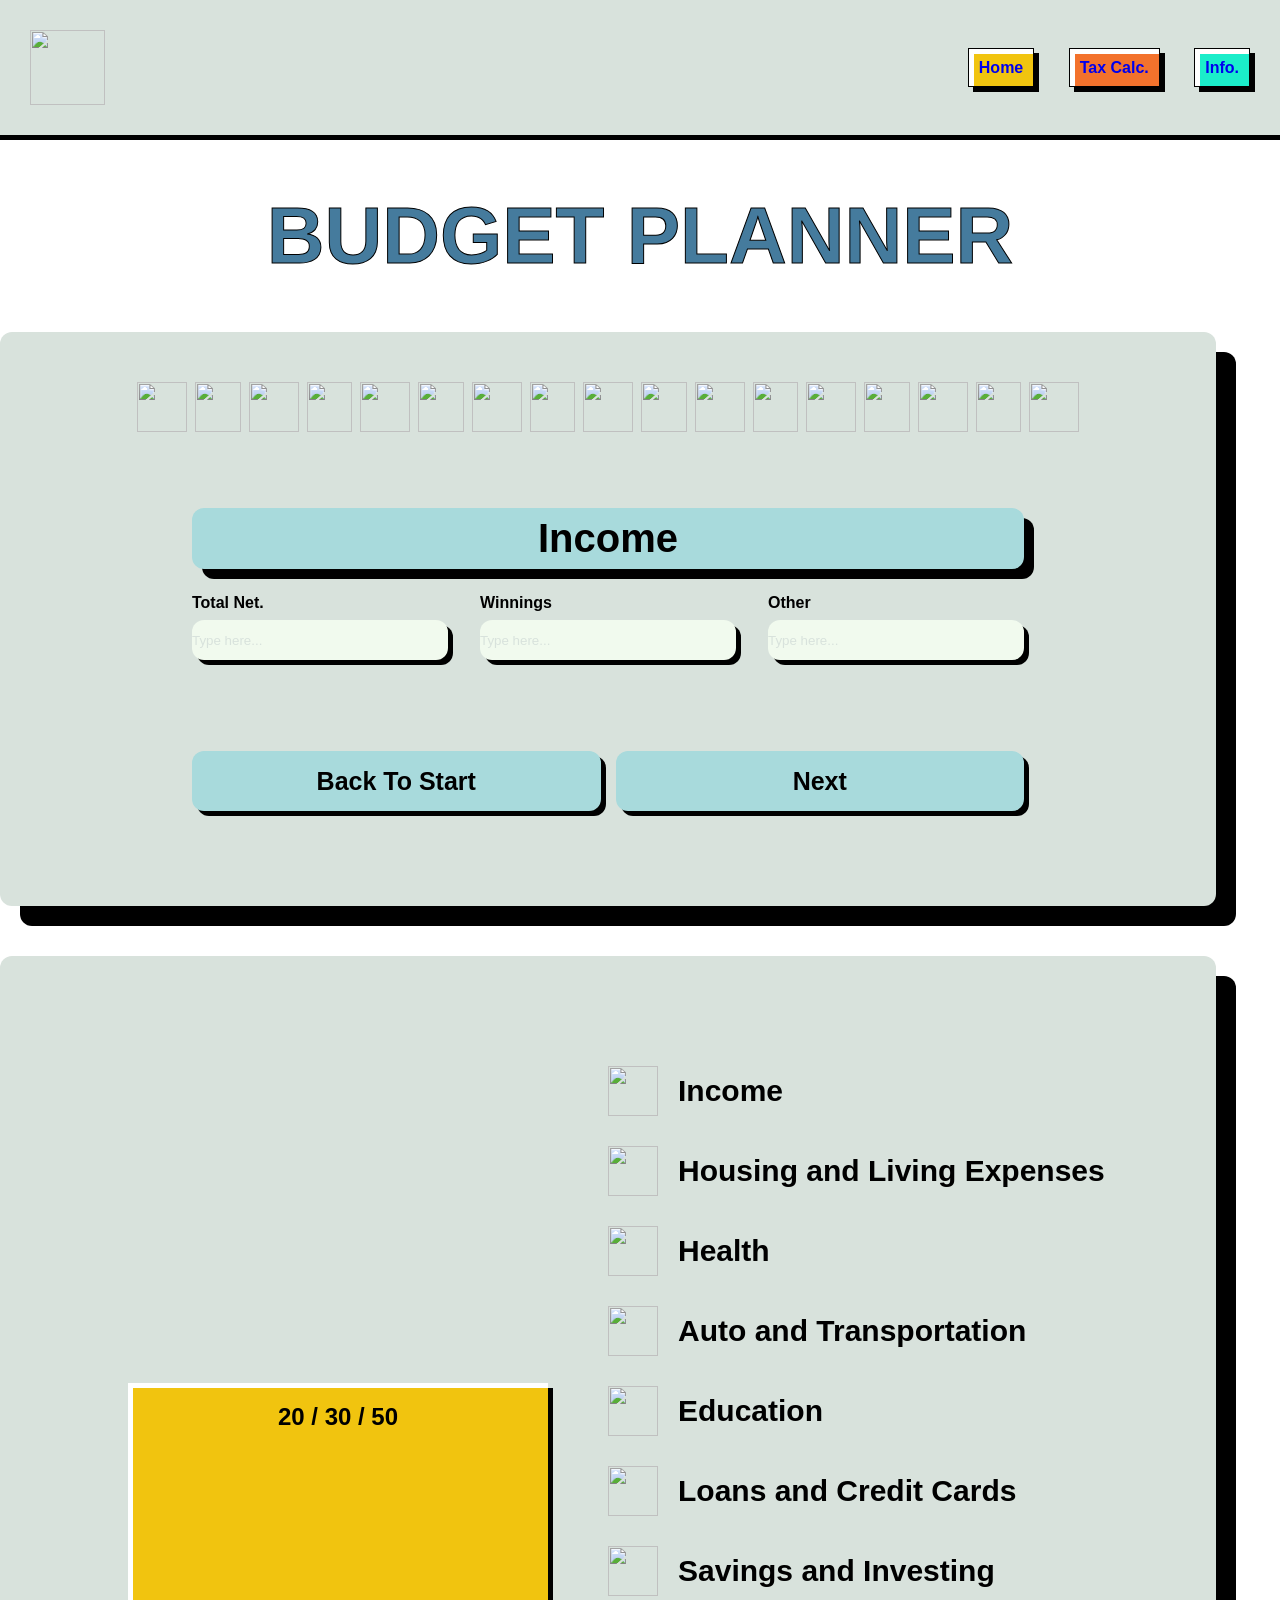
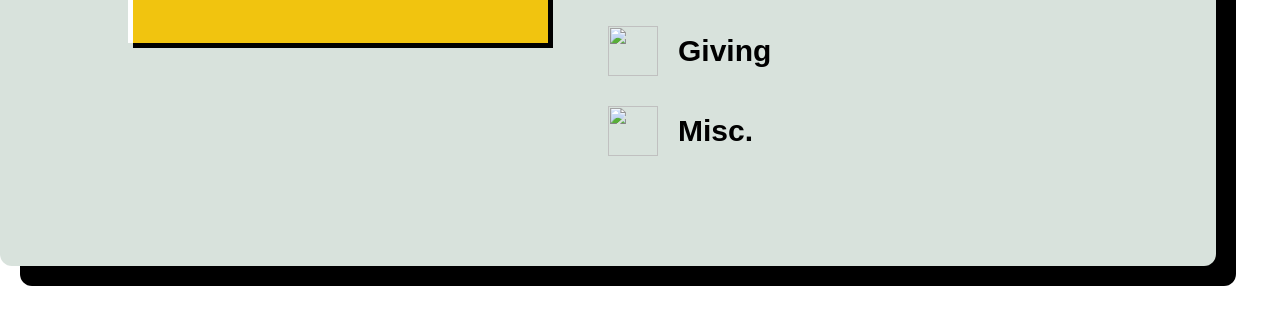
==== commit b2228ae2: "Finished all of the functionality" ====
--- a/index.html
+++ b/index.html
@@ -4,7 +4,8 @@
 <head>
     <meta charset="UTF-8">
     <meta name="viewport" content="width=device-width, initial-scale=1.0">
-    <title>Document</title>
+    <title>Budget Calculator</title>
+    <link href='https://fonts.googleapis.com' rel='stylesheet'>
     <link rel="stylesheet" href="styles.css">
     <script type="module" src="./app.js"></script>
     <script src="https://cdn.jsdelivr.net/npm/chart.js@4.5.1/dist/chart.umd.min.js"></script>
@@ -16,6 +17,7 @@
             <img src="Images\Group 18.svg">
             <div>
                 <a class="home" href="index.html">Home</a>
+                <a class="calc" href="taxCalculator.html">Tax Calc.</a>
                 <a class="info" href="extra.html">Info.</a>
             </div>
         </nav>
--- a/styles.css
+++ b/styles.css
@@ -1,484 +1,738 @@
 :root {
-    --Red: #e63946;
-    --Off-White: #f1faee;
-    --Cyan: #1bedca;
-    --Light-Yellow: #f1c40f;
-    --Light-Green: #d8e2dc;
-    --Highlight-Blue: #a8dadc;
-    --Blue: #457b9d;
-    --Shadow-Blue: #1d3557;
-    --Dark-Yellow: #f9c74f;
-    --Orange: #f3722c;
-    --Green: #2a9d8f;
-    --Border-Radius: 0.75rem;
-}
-
+  --Red: #e63946;
+  --Off-White: #f1faee;
+  --Cyan: #1bedca;
+  --Light-Yellow: #f1c40f;
+  --Light-Green: #d8e2dc;
+  --Highlight-Blue: #a8dadc;
+  --Blue: #457b9d;
+  --Shadow-Blue: #1d3557;
+  --Dark-Yellow: #f9c74f;
+  --Orange: #f3722c;
+  --Green: #2a9d8f;
+  --Border-Radius: 0.75rem;
+}
 
 * {
+  box-sizing: border-box;
+  padding: 0;
+  margin: 0;
+}
+
+body {
+  font-family: 'Sora', sans-serif;
+}
+
+#nav {
+  display: flex;
+  gap: 30px;
+  padding: 30px;
+  background-color: var(--Light-Green);
+  margin: 0;
+  border-bottom: 5px black solid;
+  & div {
+    align-self: center;
+    margin-left: auto;
+  }
+  & a.home {
+    align-self: center;
+    border: 1px solid black;
     box-sizing: border-box;
-    padding: 0;
-    margin: 0;
+    padding: 10px;
+    text-decoration: none;
+    background-color: var(--Light-Yellow);
+    box-shadow:
+      5px 5px 0 black,
+      5px 5px 0 white inset;
+  }
+
+  & a.info {
+    margin-left: 30px;
+    align-self: center;
+    border: 1px solid black;
+    box-sizing: border-box;
+    padding: 10px;
+    text-decoration: none;
+    background-color: var(--Cyan);
+    box-shadow:
+      5px 5px 0 black,
+      5px 5px 0 white inset;
+  }
+  & a.calc {
+    margin-left: 30px;
+    align-self: center;
+    border: 1px solid black;
+    box-sizing: border-box;
+    padding: 10px;
+    text-decoration: none;
+    background-color: var(--Orange);
+    box-shadow:
+      5px 5px 0 black,
+      5px 5px 0 white inset;
+  }
+}
+
+a:hover {
+  color: black;
+}
+a:visited {
+  color: black;
+}
+
+.title {
+  margin-top: 50px;
+  margin-bottom: 50px;
 }
 
 button {
-    background: transparent;
-    border: transparent;
-}
-
-body {
-    font-family: Sora, sans-serif;
-}
-
-#nav {
-    display: flex;
-    gap: 30px;
-    padding: 30px;
-    background-color: var(--Light-Green);
-    margin: 0;
-    & div {
-        align-self: center;
-        margin-left: auto;
-    }
-    & a.home {
-        align-self: center;
-        border: 1px solid black;
-        box-sizing: border-box;
-        padding: 10px;
-        text-decoration: none;
-        background-color: var(--Light-Yellow);
-        box-shadow: 5px 5px 0 black, 5px 5px 0 white inset;
-        
-    }
-
-    & a.info {
-        margin-left: 30px;
-        align-self: center;
-        border: 1px solid black;
-        box-sizing: border-box;
-        padding: 10px;
-        text-decoration: none;
-        background-color: var(--Cyan);
-        box-shadow: 5px 5px 0 black, 5px 5px 0 white inset;
-    }
-}
-
-a:hover {
+  background: transparent;
+  border: transparent;
+}
+
+img {
+  --image-size: 50px;
+  width: var(--image-size);
+  height: var(--image-size);
+}
+nav img {
+    width: 75px;
+    height: 75px;
+}
+
+h1 {
+  text-align: center;
+  font-size: 80px;
+  color: var(--Blue);
+  -webkit-text-stroke: 1px black;
+}
+
+.info,
+.home,
+.calc {
+  font-weight: 700;
+  text-decoration: none;
+
+  & > a:visited {
     color: black;
-}
-a:visited {
-    color: black;
-}
-
-img {
-    --image-size: 50px;
-    width: var(--image-size);
-    height: var(--image-size);
-}
-
-h1 {
-    text-align: center;
-    font-size: 80px;
-    color: var(--Blue);
-    -webkit-text-stroke: 1px black;
-}
-
-.home {
-    /* Need to adjust text color to black for the home button in the nav bar visited state.*/
-    font-weight: 700;
-    text-decoration: none;
-
-    &>a:visited {
-        color: black;
-    }
-}
-
-
-.info {
-    font-weight: 700;
-    text-decoration: none;
-    color: black;
-
-    &>a:visited {
-        color: black;
-    }
-}
-
-
+  }
+}
+
+/* Calc. Page*/
+.GAI {
+  display: flex;
+  flex-direction: column;
+  background-color: var(--Light-Green);
+  width: 95vw;
+  justify-content: center;
+  justify-self: center;
+  margin-top: 50px;
+  padding: 80px;
+  margin-bottom: 50px;
+  gap: 50px;
+  border-radius: var(--Border-Radius);
+  box-shadow: 20px 20px 0 black;
+}
+.gross {
+  font-size: 40px;
+  text-align: center;
+  background-color: var(--Highlight-Blue);
+  border-radius: var(--Border-Radius);
+  box-shadow: 10px 10px black;
+  padding: 0.5rem 1rem;
+}
+select {
+  background-color: var(--Off-White);
+  border: 0;
+  height: 2.5rem;
+  box-shadow: 5px 5px 0 black;
+  border-radius: var(--Border-Radius);
+  box-sizing: border-box;
+  min-width: 10vw;
+  width: 15vw;
+}
+#salaryContainer,
+#taxContainer,
+#otherTaxContainer {
+  display: flex;
+  background-color: var(--Off-White);
+  border: 0;
+  box-shadow: 5px 5px 0 black;
+  border-radius: var(--Border-Radius);
+  box-sizing: border-box;
+  min-width: 10vw;
+  align-items: center;
+  padding: 5px;
+  flex-grow: 1;
+}
+.elem1,
+.elem2,
+.elem3,
+.elem4 {
+  display: flex;
+  height: 8vh;
+  width: 20vw;
+}
+.calculations {
+  display: flex;
+  flex-direction: row;
+  justify-content: space-between;
+  & .elem2,
+  .elem3, .elem4 {
+    flex-direction: column;
+  }
+}
+option {
+  font-weight: 700;
+}
 
 /* Main Content */
 .planner {
-    display: flex;
-    flex-direction: row;
-    background-color: var(--Light-Green);
-    width: 95vw;
-    justify-content: center;
-    justify-self: center;
-    margin-top: 120px;
-    padding-bottom: 80px;
-    border-radius: var(--Border-Radius);
-    box-shadow: 20px 20px 0 black;
+  background-color: var(--Light-Green);
+  width: 95vw;
+  justify-self: center;
+  padding-bottom: 80px;
+  border-radius: var(--Border-Radius);
+  box-shadow: 20px 20px 0 black;
 }
 
 /* Step Counter */
 #stepCounter {
-    display: flex;
-    justify-content: space-between;
-    place-content: center;
-    gap: 7em;
-
-    & button {
-        border: 0;
-        & img {
-            --step-size: 50px;
-            width: var(--step-size);
-            height: var(--step-size);
-        }
+  display: flex;
+  justify-content: space-between;
+  place-content: center;
+  gap: 7em;
+
+  & button {
+    border: 0;
+    & img {
+      --step-size: 50px;
+      width: var(--step-size);
+      height: var(--step-size);
     }
-
-    & img {
-        --step-size: 50px;
-        width: var(--step-size);
-        height: var(--step-size);
-    }
+  }
+
+  & img {
+    --step-size: 50px;
+    width: var(--step-size);
+    height: var(--step-size);
+  }
 }
 /* Fix: actual IDs used in HTML are #stepCounters (wrapper) and #stepCounter1 (inner row).
    Add explicit CSS so margin-top and layout are applied correctly in the browser. */
 #stepCounters {
-    display: flex;
-    justify-content: center;
-    gap: 0.5rem;
-    margin-top: 50px; /* working margin-top for the step counter */
+  display: flex;
+  justify-content: center;
+  gap: 0.5rem;
+  margin-top: 50px; /* working margin-top for the step counter */
 }
 
 #stepCounter1 {
-    display: flex;
-    align-items: center;
-    gap: 1rem;
+  display: flex;
+  align-items: center;
+  gap: 1rem;
 }
 
 #stepCounter1 button {
-    background: transparent;
-    border: 0;
-    padding: 0;
+  background: transparent;
+  border: 0;
+  padding: 0;
 }
 
 #stepCounter1 img {
-    display: contents;
+  display: contents;
 }
 .stepItem {
+  --icon-size: 50px;
+  width: var(--icon-size);
+  height: var(--icon-size);
+  & img {
     --icon-size: 50px;
     width: var(--icon-size);
     height: var(--icon-size);
-    & img {
-        --icon-size: 50px;
-        width: var(--icon-size);
-        height: var(--icon-size);
-    }
+  }
 }
 .lineItem {
-    width: 45.5px;
+  width: 45.5px;
 }
 
 /* Make the line stuff */
 #stepCounter button:not(:last-child):after {
-    content: "";
-    width: 6em;
-    position: absolute;
-    transform: translate(1em, 1.85em);
+  content: "";
+  width: 6em;
+  position: absolute;
+  transform: translate(1em, 1.85em);
 }
 
 input {
-    background-color: var(--Off-White);
-    border: 0;
-    height: 2.5rem;
-    box-shadow: 5px 5px 0 black;
-    border-radius: var(--Border-Radius);
+  background-color: var(--Off-White);
+  border: 0;
+  height: 2.5rem;
+  box-shadow: 5px 5px 0 black;
+  border-radius: var(--Border-Radius);
 }
 
 input::placeholder {
-    color: var(--Light-Green);
+  color: var(--Light-Green);
 }
 
 #next,
 #done {
+  background-color: var(--Highlight-Blue);
+  border: 0;
+  /* Put the width of the button when separating pages AKA post javascript */
+  box-shadow: 5px 5px 0 black;
+  /* Border radius looks weird rn but once button is bigger the radius will look fine */
+  border-radius: var(--Border-Radius);
+  color: black;
+}
+
+.information {
+  display: grid;
+  grid-template: auto / 1fr 1fr;
+  place-content: center;
+  background-color: var(--Light-Green);
+  width: 95vw;
+  min-height: 800px; /* reduced so right column doesn't force huge height */
+  justify-content: center;
+  justify-self: center;
+  border-radius: var(--Border-Radius);
+  box-shadow: 20px 20px 0 black;
+  margin-top: 50px;
+  margin-bottom: 50px;
+  padding-top: 5rem;
+  padding-bottom: 5rem;
+}
+
+.info-list {
+  display: flex;
+  flex-direction: column;
+}
+
+div p {
+  font-weight: 700;
+  font-size: 30px;
+}
+
+.info-list div {
+  display: flex;
+  flex-direction: row;
+  gap: 15px;
+}
+
+article:not(.current) {
+  display: none;
+}
+
+.hidden {
+  display: none;
+}
+
+/* Input fields section */
+.planner {
+  display: flex;
+  flex-direction: column;
+  justify-content: center;
+  align-items: center;
+}
+
+article {
+  display: grid;
+  grid-template-columns: repeat(3, minmax(20vw, 1fr));
+  grid-auto-rows: auto;
+  gap: 1.5rem 2rem;
+  margin: 60px 0px;
+  padding: 1rem 2rem;
+  /* align items at the top of each grid cell so labels line up */
+  align-items: start;
+
+  & * {
+    white-space: nowrap;
+  }
+
+  & h2 {
+    grid-column: 1 / -1;
+    font-size: 40px;
+    text-align: center;
     background-color: var(--Highlight-Blue);
-    border: 0;
-    /* Put the width of the button when separating pages AKA post javascript */
-    box-shadow: 5px 5px 0 black;
-    /* Border radius looks weird rn but once button is bigger the radius will look fine */
     border-radius: var(--Border-Radius);
-    color: black;
-}
-
-.information {
-    display: grid;
-    grid-template: auto / 1fr 1fr;
-    place-content: center;
-    background-color: var(--Light-Green);
-    width: 95vw;
-    min-height: 800px; /* reduced so right column doesn't force huge height */
-    justify-content: center;
-    justify-self: center;
-    border-radius: var(--Border-Radius);
-    box-shadow: 20px 20px 0 black;
-    margin-top: 50px;
-    margin-bottom: 50px;
-}
-
-.info-list {
+    box-shadow: 10px 10px black;
+    padding: 0.5rem 1rem;
+  }
+
+  & > div {
     display: flex;
     flex-direction: column;
-}
-
-div p {
-    font-weight: 700;
-    font-size: 30px;
-}
-
-.info-list div {
-    display: flex;
-    flex-direction: row;
-    gap: 15px;
-}
-
-article:not(.current) {
-    display: none;
-}
-
-.hidden {
-    display: none;
-}
-
-/* Input fields section */
-.planner {
-    display: flex;
-    flex-direction: column;
-    justify-content: center;
-    align-items: center;
-}
-
-article {
-    display: grid;
-    grid-template-columns: repeat(3, minmax(20vw, 1fr));
-    grid-auto-rows: auto;
-    gap: 1.5rem 2rem;
-    margin: 60px 0px;
-    padding: 1rem 2rem;
-
-    & * {
-        white-space: nowrap;
-    }
-
-    & h2 {
-        grid-column: 1 / -1;
-        font-size: 40px;
-        text-align: center;
-        background-color: var(--Highlight-Blue);
-        border-radius: var(--Border-Radius);
-        box-shadow: 10px 10px black;
-        padding: 0.5rem 1rem;
-    }
-
-    & > div {
-        display: flex;
-        flex-direction: column;
-        gap: 0.5rem;
-        align-items: stretch;
-    }
+    gap: 0.5rem;
+    align-items: flex-start; /* ensure heading sits at top-left of the cell */
+    justify-content: flex-start;
+  }
+
+  /* make the heading and input align consistently */
+  & > div > h3 {
+    margin: 0;
+    font-size: 1rem;
+    line-height: 1.2;
+    align-self: flex-start;
+  }
+
+  & > div > input {
+    width: 100%;
+    box-sizing: border-box;
+  }
 }
 
 /* Next, back buttons */
 .navigation {
-    display: flex;
-    justify-content: space-between;
-    align-items: stretch;
-    gap: 15px;
-    margin: 15px 0px;
-    width: 65vw;
-
-    & * {
-        flex: 1 0 0;
-
-        background-color: var(--Highlight-Blue);
-        padding: 30px;
-        border-radius: var(--Border-Radius);
-        border: 0;
-        box-shadow: 5px 5px 0 black;
-
-        text-wrap: nowrap;
-        font-size: 25px;
-        font-weight: 700;
-        line-height: 0;
-    }
+  display: flex;
+  justify-content: space-between;
+  align-items: stretch;
+  gap: 15px;
+  margin: 15px 0px;
+  width: 65vw;
+
+  & * {
+    flex: 1 0 0;
+
+    background-color: var(--Highlight-Blue);
+    padding: 30px;
+    border-radius: var(--Border-Radius);
+    border: 0;
+    box-shadow: 5px 5px 0 black;
+
+    text-wrap: nowrap;
+    font-size: 25px;
+    font-weight: 700;
+    line-height: 0;
+  }
 }
 
 /* All below is the Donut chart */
 
 .leftSide {
-    display: flex;
-    flex-direction: column;
-    align-items: center;
-    place-content: center;
-    width: min(420px, 42vw);
-    height: min(700px, 50vh);
-    margin-top: 0px;
-    box-sizing: border-box;
-    align-self: center; 
-    margin-left: 10vw;
+  display: flex;
+  flex-direction: column;
+  align-items: center;
+  place-content: center;
+  width: min(420px, 42vw);
+  height: min(700px, 50vh);
+  margin-top: 0px;
+  box-sizing: border-box;
+  align-self: center;
+  margin-left: 10vw;
 }
 
 /* Chart */
 .leftSide div {
-    --chart-size: 20vw;
-    width: var(--chart-size);
-    height: var(--chart-size);
+  /* larger, responsive chart size (keeps previous behavior on small screens)
+     width/height will be the smaller of 480px or 36vw */
+  width: min(480px, 36vw);
+  height: min(480px, 36vw);
 }
 
 .wantsNeedsSavings {
-    display: flex;
-    flex-direction: column;
-    align-items: center;
-    margin-top: 50px;
-    padding: 10px 20px;
-    background-color: var(--Light-Yellow);
+  display: flex;
+  flex-direction: column;
+  align-items: center;
+  margin-top: 50px;
+  padding: 10px 20px;
+  background-color: var(--Light-Yellow);
+  width: 100%;
+  max-width: 420px;
+  box-shadow:
+    5px 5px 0 black,
+    5px 5px 0 white inset;
+  align-self: start; /* pin to top of column */
+  max-height: 260px; /* keep it from stretching too far */
+  overflow: none;
+
+  & > h2 {
+    margin-bottom: 10px;
+    margin-top: 10px;
+  }
+
+  & > div {
     width: 100%;
-    max-width: 420px;
-    box-shadow: 5px 5px 0 black, 5px 5px 0 white inset;
-    align-self: start; /* pin to top of column */
-    max-height: 260px; /* keep it from stretching too far */
-    overflow: none;
-
-    & > h2 {
-        margin-bottom: 10px;
-        margin-top: 10px;
-    }
-
-    & > div {
-        width: 100%;
-        height: 75px;
-        display: block;
-        padding: 6px 8px;
-        box-sizing: border-box;
-    }
-
-    /* each generated line inside the section - three-column flex layout */
-    .wns-line {
-        display: flex;
-        align-items: center;
-        gap: 0.75rem;
-        margin: 0px 0px;
-        width: 100%;
-        justify-content: space-between;
-    }
-
-    /* left: label grows and can shrink to allow value/target to fit */
-    .wns-label {
-        flex: 1 1 auto;
-        min-width: 0; /* allow flex shrinking */
-        overflow-wrap: none;
-        margin-right: 0.5rem;
-    }
-
-    /* middle: amount + percent - keep on one line if possible */
-    .wns-value {
-        text-align: right;
-        white-space: nowrap;
-        color: var(--Green)
-    }
-
-    .wns-target {
-        flex: 0 0 160px;
-        text-align: right;
-        color: #6c6c6c;
-        font-weight: 300;
-        margin-left: 0.5rem;
-        opacity: 0.9;
-        white-space: normal;
-    }
-
-    @media (max-width: 520px) {
-        .wns-line {
-            flex-direction: column;
-            align-items: flex-start;
-            gap: 0.25rem;
-        }
-        .wns-value, .wns-target {
-            flex: 0 0 auto;
-            text-align: left;
-        }
-    }
-
-    & .wns-label {
-        font-weight: 800;
-    }
-
-    & .wns-value {
-        font-weight: 700;
-    }
-
-    /* red when outside acceptable range */
-    & .out-of-range {
-        color: var(--Red);
-    }
-}
-
-/* Right Side */
-.infoList div {
+    height: 75px;
+    display: block;
+    padding: 6px 8px;
+    box-sizing: border-box;
+  }
+
+  /* each generated line inside the section - three-column flex layout */
+  .wns-line {
     display: flex;
     align-items: center;
+    gap: 0.75rem;
+    margin: 0px 0px;
+    width: 100%;
+    justify-content: space-between;
+  }
+
+  /* left: label grows and can shrink to allow value/target to fit */
+  .wns-label {
+    flex: 1 1 auto;
+    min-width: 0; /* allow flex shrinking */
+    overflow-wrap: none;
+    margin-right: 0.5rem;
+  }
+
+  /* middle: amount + percent - keep on one line if possible */
+  .wns-value {
+    text-align: right;
+    white-space: nowrap;
+    color: var(--Green);
+  }
+
+  .wns-target {
+    flex: 0 0 160px;
+    text-align: right;
+    color: #6c6c6c;
+    font-weight: 300;
+    margin-left: 0.5rem;
+    opacity: 0.9;
+    white-space: normal;
+  }
+
+  @media (max-width: 520px) {
+    .wns-line {
+      flex-direction: column;
+      align-items: flex-start;
+      gap: 0.25rem;
+    }
+    .wns-value,
+    .wns-target {
+      flex: 0 0 auto;
+      text-align: left;
+    }
+  }
+
+  & .wns-label {
+    font-weight: 800;
+  }
+
+  & .wns-value {
+    font-weight: 700;
+  }
+
+  /* red when outside acceptable range */
+  & .out-of-range {
+    color: var(--Red);
+  }
+}
+
+/* Right Side */
+.infoList {
+  height: 750px;
+  & div {
+    display: flex;
+    align-items: center;
+    align-content: space-between;
     max-height: 30vh;
     margin-top: 30px;
 
     & p {
-        margin-left: 20px;
+      margin-left: 20px;
     }
+  }
 }
 
 /* extra */
 .extra {
+  display: flex;
+  flex-wrap: wrap;
+  align-content: flex-start;
+  justify-content: space-between;
+  padding: 30px;
+  width: 95vw;
+  gap: 25px;
+  flex-direction: column;
+
+  /* this area is unfinished  */
+
+  & h3 {
+    align-self: center;
+    font-size: 30px;
+    font-weight: bolder;
+    margin-left: 20px;
+  }
+  & p {
+    font-weight: bold;
+  }
+  & img {
+    width: 40px;
+    height: 40px;
+  }
+  & div {
     display: flex;
-    flex-wrap: wrap;
-    align-content: flex-start;
-    justify-content: space-between;
-    padding: 30px;
-    gap: 25px;
+    gap: 15px;
+  }
+}
+
+.infobox {
+  display: flex;
+  flex-direction: row;
+  background-color: var(--Light-Green);
+  width: fit-content;
+  min-width: 50vw;
+  margin-bottom: 60px;
+  justify-content: center;
+  justify-self: center;
+  border-radius: var(--Border-Radius);
+  box-shadow: 20px 20px 0 black;
+}
+
+/* Responsive: phone / small-screen adjustments */
+@media (max-width: 600px) {
+  /* Layout: stack main columns */
+  .planner {
+    width: 95vw;
+    padding: 10px;
+  }
+
+  .title {
+    font-size: 36px;
+    margin-top: 20px;
+    margin-bottom: 20px;
+  }
+
+  #nav {
     flex-direction: column;
-    
-    /* this area is unfinished  */
-
-    & h3 {
-        align-self: center;
-        font-size: 30px;
-        font-weight: bolder;
-        margin-left: 20px;
+    gap: 10px;
+    padding: 16px;
+  }
+  #nav img {
+    display: none;
+  }
+  #nav div {
+    margin-left: 0;
+    display: flex;
+    gap: 8px;
+    justify-content: center;
+  }
+  a.home,
+  a.info,
+  a.calc {
+    padding: 8px 10px;
+    font-size: 14px;
+  }
+
+  .GAI {
+    margin-top: 0;
+  }
+
+  .calculations {
+    height: 90px;
+    & .elem2, .elem3, .elem4 {
+        height: 4em;
     }
-    & p {
-        font-weight:bold;
+    & .elem1 {
+        height: 5em;
     }
-    & img {
-        width: 40px;
-        height: 40px;
+  }
+
+  /* Step counter: make it wrap and reduce icon size */
+  #stepCounters {
+    gap: 0.6rem;
+    margin-top: 20px;
+    width: 80vw;
+    padding-left: 400px;
+    flex-wrap: nowrap;
+    justify-content: center;
+    overflow-x: scroll;
+    overflow-y: hidden;
+  }
+  .stepItem img {
+    width: 50px;
+    height: 50px;
+  }
+  .lineItem {
+    width: 35px;
+  }
+
+  /* Articles: single column stack */
+  article {
+    grid-template-columns: 1fr;
+    gap: 0.75rem 0.75rem;
+    margin: 24px 0;
+    padding: 12px;
+  }
+  article h2 {
+    font-size: 24px;
+    padding: 0.4rem;
+    width: 90vw;
+  }
+  article > div {
+    width: 100%;
+  }
+  article > div > h3 {
+    font-size: 0.95rem;
+  }
+  input {
+    height: 2.2rem;
+    font-size: 14px;
+  }
+
+  /* Navigation buttons stack */
+  .navigation {
+    flex-direction: column;
+    width: 90vw;
+    gap: 10px;
+  }
+  .navigation * {
+    padding: 16px;
+    font-size: 18px;
+  }
+
+  /* Information column -> single column, chart first */
+  .information {
+    grid-template-columns: 1fr;
+    padding-top: 2rem;
+    padding-bottom: 2rem;
+  }
+  .leftSide {
+    width: 90vw;
+    margin: 0 auto;
+  }
+  .leftSide div {
+    width: min(360px, 80vw);
+    height: min(360px, 80vw);
+  }
+
+  /* Wants/Needs/Savings: compact lines */
+  .wantsNeedsSavings {
+    max-width: 90vw;
+    padding: 8px 12px;
+    padding-bottom: 400px;
+  }
+  .wantsNeedsSavings .wns-line {
+    flex-direction: column;
+    align-items: flex-start;
+    height: 100px;
+  }
+  .wantsNeedsSavings .wns-value {
+    text-align: left;
+    gap: 50px;
+    margin-left: 0;
+  }
+
+  .wantsNeedsSavings {
+    & .wns-target {
+        text-align: left;
+        margin: 0;
     }
-    & div {
-        display: flex;
-        gap: 15px;
-    }
-}
-
-.infobox {
-    display: flex;
-    flex-direction: row;
-    background-color: var(--Light-Green);
-    width: fit-content;
-    min-width: 50vw;
-    margin-top: 60px;
-    margin-bottom: 60px;
-    justify-content: center;
-    justify-self: center;
-    border-radius: var(--Border-Radius);
-    box-shadow: 20px 20px 0 black;
-}
-
-.title {
-    margin-top: 60px;
-}+  }
+
+  .infoList {
+    display: none;
+  }
+
+  /* Reduce overall spacing for small screens */
+  .planner {
+    margin-top: 20px;
+  }
+  .information {
+    margin-top: 50px;
+    padding-top: 250px;
+    padding-bottom: 300px;
+  }
+}
